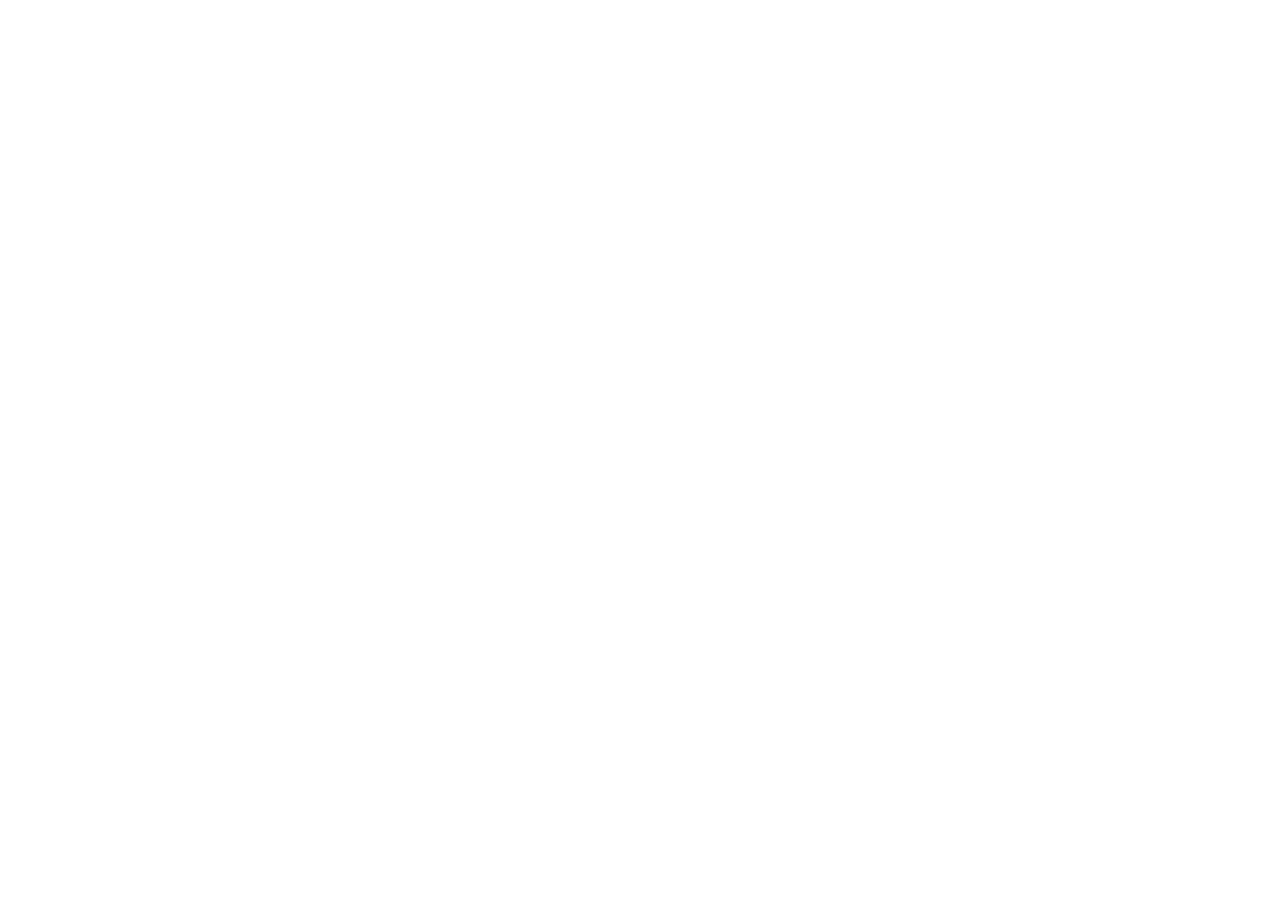
==== login.html @ 2f4a7647 "首次提交了基础代码" ====
<!DOCTYPE html>
<html lang="en">

<head>
    <meta charset="UTF-8">
    <meta name="viewport" content="width=device-width, initial-scale=1.0">
    <title>登录页面</title>
</head>

<body>

</body>

</html>
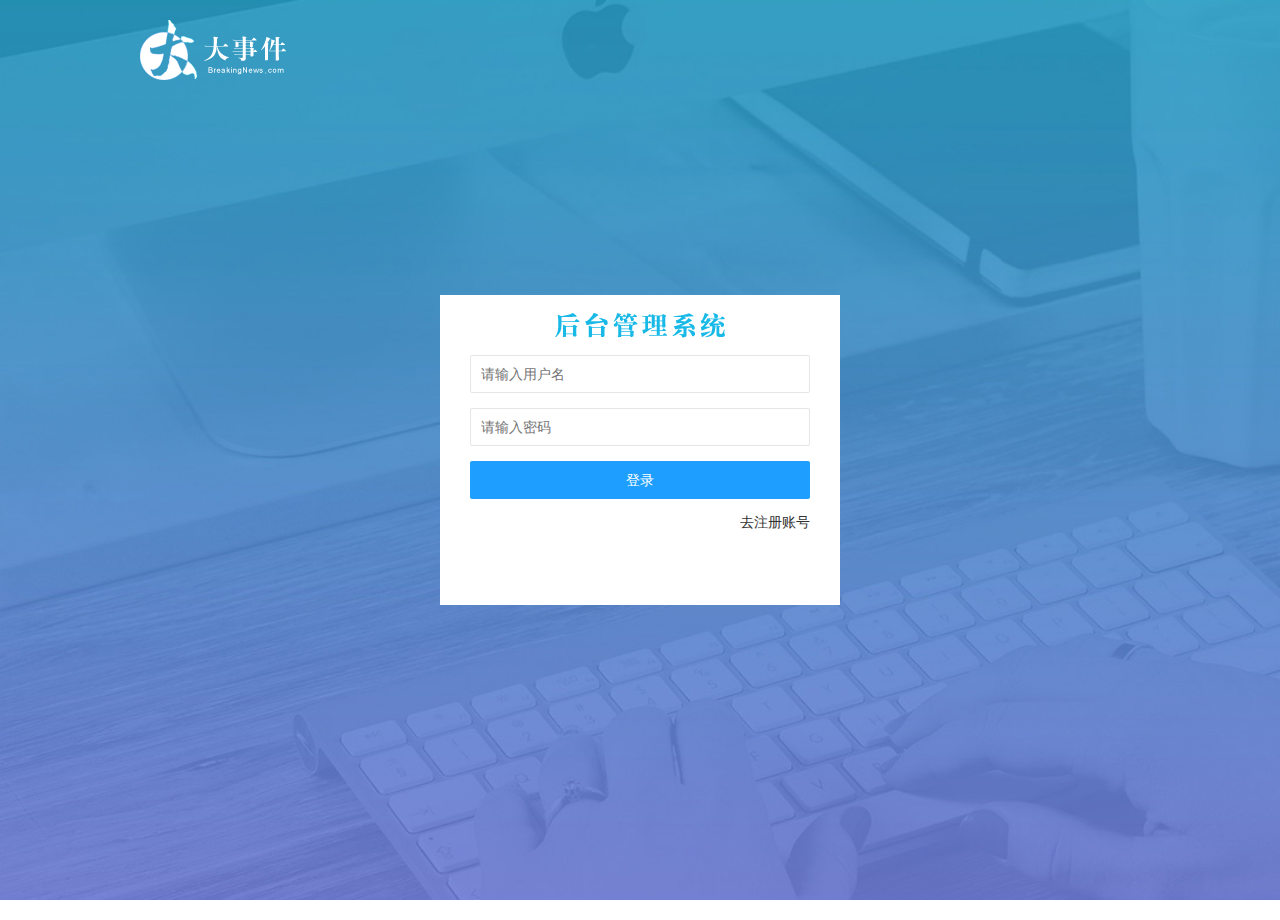
==== commit 864c5c16: "完成了登录、注册页面布局" ====
--- a/login.html
+++ b/login.html
@@ -5,10 +5,89 @@
     <meta charset="UTF-8">
     <meta name="viewport" content="width=device-width, initial-scale=1.0">
     <title>登录页面</title>
+    <!-- 
+        路径最开头的 / ，表示http://127.0.0.1:5500/ ，可以理解为项目根目录，即big-event
+        前提条件，使用live server打开页面
+     -->
+    <link rel="stylesheet" href="/assets/lib/layui/css/layui.css">
+    <link rel="stylesheet" href="/assets/css/login.css">
 </head>
 
 <body>
+    <!-- logo区 -->
+    <div id="logo">
+        <img src="assets/images/logo.png" alt="">
+    </div>
+    <!-- 登录和注册盒子 -->
 
+    <!-- 登录的盒子 start -->
+    <div class="box login">
+        <!-- 盒子的标题 -->
+        <div class="title"></div>
+        <!-- 登录的表单start -->
+        <form class="layui-form" action="">
+            <!-- 用户名 -->
+            <div class="layui-form-item">
+                <input type="text" name="title" required lay-verify="required" placeholder="请输入用户名" autocomplete="off"
+                    class="layui-input">
+            </div>
+            <!-- 密码 -->
+            <div class="layui-form-item">
+                <input type="password" name="title" required lay-verify="required" placeholder="请输入密码"
+                    autocomplete="off" class="layui-input">
+            </div>
+            <!-- 按钮 -->
+            <div class="layui-form-item">
+                <button class="layui-btn layui-bg-blue layui-btn-fluid" lay-submit lay-filter="formDemo">登录</button>
+            </div>
+            <!-- 超链接 -->
+            <div class="layui-form-item goto">
+                <a href="#">去注册账号</a>
+            </div>
+        </form>
+        <!-- 登录的表单end -->
+    </div>
+
+    <!-- 登录的盒子 end -->
+
+
+    <!-- 注册的盒子 start -->
+    <div class="box register">
+        <!-- 盒子的标题 -->
+        <div class="title"></div>
+        <!-- 登录的表单start -->
+        <form class="layui-form" action="">
+            <!-- 用户名 -->
+            <div class="layui-form-item">
+                <input type="text" name="title" required lay-verify="required" placeholder="请输入用户名" autocomplete="off"
+                    class="layui-input">
+            </div>
+            <!-- 密码 -->
+            <div class="layui-form-item">
+                <input type="password" name="title" required lay-verify="required" placeholder="请输入密码"
+                    autocomplete="off" class="layui-input">
+            </div>
+            <!-- 重复密码 -->
+            <div class="layui-form-item">
+                <input type="password" name="title" required lay-verify="required" placeholder="请输入密码"
+                    autocomplete="off" class="layui-input">
+            </div>
+            <!-- 按钮 -->
+            <div class="layui-form-item">
+                <button class="layui-btn layui-bg-blue layui-btn-fluid" lay-submit lay-filter="formDemo">登录</button>
+            </div>
+            <!-- 超链接 -->
+            <div class="layui-form-item goto">
+                <a href="#">已有账号，去登陆</a>
+            </div>
+        </form>
+        <!-- 登录的表单end -->
+    </div>
+    <!-- 注册的盒子 end -->
+
+
+    <script src="/assets/lib/jquery.js"></script>
+    <script src="/assets/js/login.js"></script>
 </body>
 
 </html>--- a/assets/lib/layui/css/layui.css
+++ b/assets/lib/layui/css/layui.css
@@ -0,0 +1,2 @@
+/** layui-v2.5.6 MIT License By https://www.layui.com */
+ .layui-inline,img{display:inline-block;vertical-align:middle}h1,h2,h3,h4,h5,h6{font-weight:400}.layui-edge,.layui-header,.layui-inline,.layui-main{position:relative}.layui-body,.layui-edge,.layui-elip{overflow:hidden}.layui-btn,.layui-edge,.layui-inline,img{vertical-align:middle}.layui-btn,.layui-disabled,.layui-icon,.layui-unselect{-moz-user-select:none;-webkit-user-select:none;-ms-user-select:none}.layui-elip,.layui-form-checkbox span,.layui-form-pane .layui-form-label{text-overflow:ellipsis;white-space:nowrap}.layui-breadcrumb,.layui-tree-btnGroup{visibility:hidden}blockquote,body,button,dd,div,dl,dt,form,h1,h2,h3,h4,h5,h6,input,li,ol,p,pre,td,textarea,th,ul{margin:0;padding:0;-webkit-tap-highlight-color:rgba(0,0,0,0)}a:active,a:hover{outline:0}img{border:none}li{list-style:none}table{border-collapse:collapse;border-spacing:0}h4,h5,h6{font-size:100%}button,input,optgroup,option,select,textarea{font-family:inherit;font-size:inherit;font-style:inherit;font-weight:inherit;outline:0}pre{white-space:pre-wrap;white-space:-moz-pre-wrap;white-space:-pre-wrap;white-space:-o-pre-wrap;word-wrap:break-word}body{line-height:24px;font:14px Helvetica Neue,Helvetica,PingFang SC,Tahoma,Arial,sans-serif}hr{height:1px;margin:10px 0;border:0;clear:both}a{color:#333;text-decoration:none}a:hover{color:#777}a cite{font-style:normal;*cursor:pointer}.layui-border-box,.layui-border-box *{box-sizing:border-box}.layui-box,.layui-box *{box-sizing:content-box}.layui-clear{clear:both;*zoom:1}.layui-clear:after{content:'\20';clear:both;*zoom:1;display:block;height:0}.layui-inline{*display:inline;*zoom:1}.layui-edge{display:inline-block;width:0;height:0;border-width:6px;border-style:dashed;border-color:transparent}.layui-edge-top{top:-4px;border-bottom-color:#999;border-bottom-style:solid}.layui-edge-right{border-left-color:#999;border-left-style:solid}.layui-edge-bottom{top:2px;border-top-color:#999;border-top-style:solid}.layui-edge-left{border-right-color:#999;border-right-style:solid}.layui-disabled,.layui-disabled:hover{color:#d2d2d2!important;cursor:not-allowed!important}.layui-circle{border-radius:100%}.layui-show{display:block!important}.layui-hide{display:none!important}@font-face{font-family:layui-icon;src:url(../font/iconfont.eot?v=256);src:url(../font/iconfont.eot?v=256#iefix) format('embedded-opentype'),url(../font/iconfont.woff2?v=256) format('woff2'),url(../font/iconfont.woff?v=256) format('woff'),url(../font/iconfont.ttf?v=256) format('truetype'),url(../font/iconfont.svg?v=256#layui-icon) format('svg')}.layui-icon{font-family:layui-icon!important;font-size:16px;font-style:normal;-webkit-font-smoothing:antialiased;-moz-osx-font-smoothing:grayscale}.layui-icon-reply-fill:before{content:"\e611"}.layui-icon-set-fill:before{content:"\e614"}.layui-icon-menu-fill:before{content:"\e60f"}.layui-icon-search:before{content:"\e615"}.layui-icon-share:before{content:"\e641"}.layui-icon-set-sm:before{content:"\e620"}.layui-icon-engine:before{content:"\e628"}.layui-icon-close:before{content:"\1006"}.layui-icon-close-fill:before{content:"\1007"}.layui-icon-chart-screen:before{content:"\e629"}.layui-icon-star:before{content:"\e600"}.layui-icon-circle-dot:before{content:"\e617"}.layui-icon-chat:before{content:"\e606"}.layui-icon-release:before{content:"\e609"}.layui-icon-list:before{content:"\e60a"}.layui-icon-chart:before{content:"\e62c"}.layui-icon-ok-circle:before{content:"\1005"}.layui-icon-layim-theme:before{content:"\e61b"}.layui-icon-table:before{content:"\e62d"}.layui-icon-right:before{content:"\e602"}.layui-icon-left:before{content:"\e603"}.layui-icon-cart-simple:before{content:"\e698"}.layui-icon-face-cry:before{content:"\e69c"}.layui-icon-face-smile:before{content:"\e6af"}.layui-icon-survey:before{content:"\e6b2"}.layui-icon-tree:before{content:"\e62e"}.layui-icon-ie:before{content:"\e7bb"}.layui-icon-upload-circle:before{content:"\e62f"}.layui-icon-add-circle:before{content:"\e61f"}.layui-icon-download-circle:before{content:"\e601"}.layui-icon-templeate-1:before{content:"\e630"}.layui-icon-util:before{content:"\e631"}.layui-icon-face-surprised:before{content:"\e664"}.layui-icon-edit:before{content:"\e642"}.layui-icon-speaker:before{content:"\e645"}.layui-icon-down:before{content:"\e61a"}.layui-icon-file:before{content:"\e621"}.layui-icon-layouts:before{content:"\e632"}.layui-icon-rate-half:before{content:"\e6c9"}.layui-icon-add-circle-fine:before{content:"\e608"}.layui-icon-prev-circle:before{content:"\e633"}.layui-icon-read:before{content:"\e705"}.layui-icon-404:before{content:"\e61c"}.layui-icon-carousel:before{content:"\e634"}.layui-icon-help:before{content:"\e607"}.layui-icon-code-circle:before{content:"\e635"}.layui-icon-windows:before{content:"\e67f"}.layui-icon-water:before{content:"\e636"}.layui-icon-username:before{content:"\e66f"}.layui-icon-find-fill:before{content:"\e670"}.layui-icon-about:before{content:"\e60b"}.layui-icon-location:before{content:"\e715"}.layui-icon-up:before{content:"\e619"}.layui-icon-pause:before{content:"\e651"}.layui-icon-date:before{content:"\e637"}.layui-icon-layim-uploadfile:before{content:"\e61d"}.layui-icon-delete:before{content:"\e640"}.layui-icon-play:before{content:"\e652"}.layui-icon-top:before{content:"\e604"}.layui-icon-firefox:before{content:"\e686"}.layui-icon-friends:before{content:"\e612"}.layui-icon-refresh-3:before{content:"\e9aa"}.layui-icon-ok:before{content:"\e605"}.layui-icon-layer:before{content:"\e638"}.layui-icon-face-smile-fine:before{content:"\e60c"}.layui-icon-dollar:before{content:"\e659"}.layui-icon-group:before{content:"\e613"}.layui-icon-layim-download:before{content:"\e61e"}.layui-icon-picture-fine:before{content:"\e60d"}.layui-icon-link:before{content:"\e64c"}.layui-icon-diamond:before{content:"\e735"}.layui-icon-log:before{content:"\e60e"}.layui-icon-key:before{content:"\e683"}.layui-icon-rate-solid:before{content:"\e67a"}.layui-icon-fonts-del:before{content:"\e64f"}.layui-icon-unlink:before{content:"\e64d"}.layui-icon-fonts-clear:before{content:"\e639"}.layui-icon-triangle-r:before{content:"\e623"}.layui-icon-circle:before{content:"\e63f"}.layui-icon-radio:before{content:"\e643"}.layui-icon-align-center:before{content:"\e647"}.layui-icon-align-right:before{content:"\e648"}.layui-icon-align-left:before{content:"\e649"}.layui-icon-loading-1:before{content:"\e63e"}.layui-icon-return:before{content:"\e65c"}.layui-icon-fonts-strong:before{content:"\e62b"}.layui-icon-upload:before{content:"\e67c"}.layui-icon-dialogue:before{content:"\e63a"}.layui-icon-video:before{content:"\e6ed"}.layui-icon-headset:before{content:"\e6fc"}.layui-icon-cellphone-fine:before{content:"\e63b"}.layui-icon-add-1:before{content:"\e654"}.layui-icon-face-smile-b:before{content:"\e650"}.layui-icon-fonts-html:before{content:"\e64b"}.layui-icon-screen-full:before{content:"\e622"}.layui-icon-form:before{content:"\e63c"}.layui-icon-cart:before{content:"\e657"}.layui-icon-camera-fill:before{content:"\e65d"}.layui-icon-tabs:before{content:"\e62a"}.layui-icon-heart-fill:before{content:"\e68f"}.layui-icon-fonts-code:before{content:"\e64e"}.layui-icon-ios:before{content:"\e680"}.layui-icon-at:before{content:"\e687"}.layui-icon-fire:before{content:"\e756"}.layui-icon-set:before{content:"\e716"}.layui-icon-fonts-u:before{content:"\e646"}.layui-icon-triangle-d:before{content:"\e625"}.layui-icon-tips:before{content:"\e702"}.layui-icon-picture:before{content:"\e64a"}.layui-icon-more-vertical:before{content:"\e671"}.layui-icon-bluetooth:before{content:"\e689"}.layui-icon-flag:before{content:"\e66c"}.layui-icon-loading:before{content:"\e63d"}.layui-icon-fonts-i:before{content:"\e644"}.layui-icon-refresh-1:before{content:"\e666"}.layui-icon-rmb:before{content:"\e65e"}.layui-icon-addition:before{content:"\e624"}.layui-icon-home:before{content:"\e68e"}.layui-icon-time:before{content:"\e68d"}.layui-icon-user:before{content:"\e770"}.layui-icon-notice:before{content:"\e667"}.layui-icon-chrome:before{content:"\e68a"}.layui-icon-edge:before{content:"\e68b"}.layui-icon-login-weibo:before{content:"\e675"}.layui-icon-voice:before{content:"\e688"}.layui-icon-upload-drag:before{content:"\e681"}.layui-icon-login-qq:before{content:"\e676"}.layui-icon-snowflake:before{content:"\e6b1"}.layui-icon-heart:before{content:"\e68c"}.layui-icon-logout:before{content:"\e682"}.layui-icon-file-b:before{content:"\e655"}.layui-icon-template:before{content:"\e663"}.layui-icon-transfer:before{content:"\e691"}.layui-icon-auz:before{content:"\e672"}.layui-icon-console:before{content:"\e665"}.layui-icon-app:before{content:"\e653"}.layui-icon-prev:before{content:"\e65a"}.layui-icon-website:before{content:"\e7ae"}.layui-icon-next:before{content:"\e65b"}.layui-icon-component:before{content:"\e857"}.layui-icon-android:before{content:"\e684"}.layui-icon-more:before{content:"\e65f"}.layui-icon-login-wechat:before{content:"\e677"}.layui-icon-shrink-right:before{content:"\e668"}.layui-icon-spread-left:before{content:"\e66b"}.layui-icon-camera:before{content:"\e660"}.layui-icon-note:before{content:"\e66e"}.layui-icon-refresh:before{content:"\e669"}.layui-icon-female:before{content:"\e661"}.layui-icon-male:before{content:"\e662"}.layui-icon-screen-restore:before{content:"\e758"}.layui-icon-password:before{content:"\e673"}.layui-icon-senior:before{content:"\e674"}.layui-icon-theme:before{content:"\e66a"}.layui-icon-tread:before{content:"\e6c5"}.layui-icon-praise:before{content:"\e6c6"}.layui-icon-star-fill:before{content:"\e658"}.layui-icon-rate:before{content:"\e67b"}.layui-icon-template-1:before{content:"\e656"}.layui-icon-vercode:before{content:"\e679"}.layui-icon-service:before{content:"\e626"}.layui-icon-cellphone:before{content:"\e678"}.layui-icon-print:before{content:"\e66d"}.layui-icon-cols:before{content:"\e610"}.layui-icon-wifi:before{content:"\e7e0"}.layui-icon-export:before{content:"\e67d"}.layui-icon-rss:before{content:"\e808"}.layui-icon-slider:before{content:"\e714"}.layui-icon-email:before{content:"\e618"}.layui-icon-subtraction:before{content:"\e67e"}.layui-icon-mike:before{content:"\e6dc"}.layui-icon-light:before{content:"\e748"}.layui-icon-gift:before{content:"\e627"}.layui-icon-mute:before{content:"\e685"}.layui-icon-reduce-circle:before{content:"\e616"}.layui-icon-music:before{content:"\e690"}.layui-main{width:1140px;margin:0 auto}.layui-header{z-index:1000;height:60px}.layui-header a:hover{transition:all .5s;-webkit-transition:all .5s}.layui-side{position:fixed;left:0;top:0;bottom:0;z-index:999;width:200px;overflow-x:hidden}.layui-side-scroll{position:relative;width:220px;height:100%;overflow-x:hidden}.layui-body{position:absolute;left:200px;right:0;top:0;bottom:0;z-index:998;width:auto;overflow-y:auto;box-sizing:border-box}.layui-layout-body{overflow:hidden}.layui-layout-admin .layui-header{background-color:#23262E}.layui-layout-admin .layui-side{top:60px;width:200px;overflow-x:hidden}.layui-layout-admin .layui-body{position:fixed;top:60px;bottom:44px}.layui-layout-admin .layui-main{width:auto;margin:0 15px}.layui-layout-admin .layui-footer{position:fixed;left:200px;right:0;bottom:0;height:44px;line-height:44px;padding:0 15px;background-color:#eee}.layui-layout-admin .layui-logo{position:absolute;left:0;top:0;width:200px;height:100%;line-height:60px;text-align:center;color:#009688;font-size:16px}.layui-layout-admin .layui-header .layui-nav{background:0 0}.layui-layout-left{position:absolute!important;left:200px;top:0}.layui-layout-right{position:absolute!important;right:0;top:0}.layui-container{position:relative;margin:0 auto;padding:0 15px;box-sizing:border-box}.layui-fluid{position:relative;margin:0 auto;padding:0 15px}.layui-row:after,.layui-row:before{content:'';display:block;clear:both}.layui-col-lg1,.layui-col-lg10,.layui-col-lg11,.layui-col-lg12,.layui-col-lg2,.layui-col-lg3,.layui-col-lg4,.layui-col-lg5,.layui-col-lg6,.layui-col-lg7,.layui-col-lg8,.layui-col-lg9,.layui-col-md1,.layui-col-md10,.layui-col-md11,.layui-col-md12,.layui-col-md2,.layui-col-md3,.layui-col-md4,.layui-col-md5,.layui-col-md6,.layui-col-md7,.layui-col-md8,.layui-col-md9,.layui-col-sm1,.layui-col-sm10,.layui-col-sm11,.layui-col-sm12,.layui-col-sm2,.layui-col-sm3,.layui-col-sm4,.layui-col-sm5,.layui-col-sm6,.layui-col-sm7,.layui-col-sm8,.layui-col-sm9,.layui-col-xs1,.layui-col-xs10,.layui-col-xs11,.layui-col-xs12,.layui-col-xs2,.layui-col-xs3,.layui-col-xs4,.layui-col-xs5,.layui-col-xs6,.layui-col-xs7,.layui-col-xs8,.layui-col-xs9{position:relative;display:block;box-sizing:border-box}.layui-col-xs1,.layui-col-xs10,.layui-col-xs11,.layui-col-xs12,.layui-col-xs2,.layui-col-xs3,.layui-col-xs4,.layui-col-xs5,.layui-col-xs6,.layui-col-xs7,.layui-col-xs8,.layui-col-xs9{float:left}.layui-col-xs1{width:8.33333333%}.layui-col-xs2{width:16.66666667%}.layui-col-xs3{width:25%}.layui-col-xs4{width:33.33333333%}.layui-col-xs5{width:41.66666667%}.layui-col-xs6{width:50%}.layui-col-xs7{width:58.33333333%}.layui-col-xs8{width:66.66666667%}.layui-col-xs9{width:75%}.layui-col-xs10{width:83.33333333%}.layui-col-xs11{width:91.66666667%}.layui-col-xs12{width:100%}.layui-col-xs-offset1{margin-left:8.33333333%}.layui-col-xs-offset2{margin-left:16.66666667%}.layui-col-xs-offset3{margin-left:25%}.layui-col-xs-offset4{margin-left:33.33333333%}.layui-col-xs-offset5{margin-left:41.66666667%}.layui-col-xs-offset6{margin-left:50%}.layui-col-xs-offset7{margin-left:58.33333333%}.layui-col-xs-offset8{margin-left:66.66666667%}.layui-col-xs-offset9{margin-left:75%}.layui-col-xs-offset10{margin-left:83.33333333%}.layui-col-xs-offset11{margin-left:91.66666667%}.layui-col-xs-offset12{margin-left:100%}@media screen and (max-width:768px){.layui-hide-xs{display:none!important}.layui-show-xs-block{display:block!important}.layui-show-xs-inline{display:inline!important}.layui-show-xs-inline-block{display:inline-block!important}}@media screen and (min-width:768px){.layui-container{width:750px}.layui-hide-sm{display:none!important}.layui-show-sm-block{display:block!important}.layui-show-sm-inline{display:inline!important}.layui-show-sm-inline-block{display:inline-block!important}.layui-col-sm1,.layui-col-sm10,.layui-col-sm11,.layui-col-sm12,.layui-col-sm2,.layui-col-sm3,.layui-col-sm4,.layui-col-sm5,.layui-col-sm6,.layui-col-sm7,.layui-col-sm8,.layui-col-sm9{float:left}.layui-col-sm1{width:8.33333333%}.layui-col-sm2{width:16.66666667%}.layui-col-sm3{width:25%}.layui-col-sm4{width:33.33333333%}.layui-col-sm5{width:41.66666667%}.layui-col-sm6{width:50%}.layui-col-sm7{width:58.33333333%}.layui-col-sm8{width:66.66666667%}.layui-col-sm9{width:75%}.layui-col-sm10{width:83.33333333%}.layui-col-sm11{width:91.66666667%}.layui-col-sm12{width:100%}.layui-col-sm-offset1{margin-left:8.33333333%}.layui-col-sm-offset2{margin-left:16.66666667%}.layui-col-sm-offset3{margin-left:25%}.layui-col-sm-offset4{margin-left:33.33333333%}.layui-col-sm-offset5{margin-left:41.66666667%}.layui-col-sm-offset6{margin-left:50%}.layui-col-sm-offset7{margin-left:58.33333333%}.layui-col-sm-offset8{margin-left:66.66666667%}.layui-col-sm-offset9{margin-left:75%}.layui-col-sm-offset10{margin-left:83.33333333%}.layui-col-sm-offset11{margin-left:91.66666667%}.layui-col-sm-offset12{margin-left:100%}}@media screen and (min-width:992px){.layui-container{width:970px}.layui-hide-md{display:none!important}.layui-show-md-block{display:block!important}.layui-show-md-inline{display:inline!important}.layui-show-md-inline-block{display:inline-block!important}.layui-col-md1,.layui-col-md10,.layui-col-md11,.layui-col-md12,.layui-col-md2,.layui-col-md3,.layui-col-md4,.layui-col-md5,.layui-col-md6,.layui-col-md7,.layui-col-md8,.layui-col-md9{float:left}.layui-col-md1{width:8.33333333%}.layui-col-md2{width:16.66666667%}.layui-col-md3{width:25%}.layui-col-md4{width:33.33333333%}.layui-col-md5{width:41.66666667%}.layui-col-md6{width:50%}.layui-col-md7{width:58.33333333%}.layui-col-md8{width:66.66666667%}.layui-col-md9{width:75%}.layui-col-md10{width:83.33333333%}.layui-col-md11{width:91.66666667%}.layui-col-md12{width:100%}.layui-col-md-offset1{margin-left:8.33333333%}.layui-col-md-offset2{margin-left:16.66666667%}.layui-col-md-offset3{margin-left:25%}.layui-col-md-offset4{margin-left:33.33333333%}.layui-col-md-offset5{margin-left:41.66666667%}.layui-col-md-offset6{margin-left:50%}.layui-col-md-offset7{margin-left:58.33333333%}.layui-col-md-offset8{margin-left:66.66666667%}.layui-col-md-offset9{margin-left:75%}.layui-col-md-offset10{margin-left:83.33333333%}.layui-col-md-offset11{margin-left:91.66666667%}.layui-col-md-offset12{margin-left:100%}}@media screen and (min-width:1200px){.layui-container{width:1170px}.layui-hide-lg{display:none!important}.layui-show-lg-block{display:block!important}.layui-show-lg-inline{display:inline!important}.layui-show-lg-inline-block{display:inline-block!important}.layui-col-lg1,.layui-col-lg10,.layui-col-lg11,.layui-col-lg12,.layui-col-lg2,.layui-col-lg3,.layui-col-lg4,.layui-col-lg5,.layui-col-lg6,.layui-col-lg7,.layui-col-lg8,.layui-col-lg9{float:left}.layui-col-lg1{width:8.33333333%}.layui-col-lg2{width:16.66666667%}.layui-col-lg3{width:25%}.layui-col-lg4{width:33.33333333%}.layui-col-lg5{width:41.66666667%}.layui-col-lg6{width:50%}.layui-col-lg7{width:58.33333333%}.layui-col-lg8{width:66.66666667%}.layui-col-lg9{width:75%}.layui-col-lg10{width:83.33333333%}.layui-col-lg11{width:91.66666667%}.layui-col-lg12{width:100%}.layui-col-lg-offset1{margin-left:8.33333333%}.layui-col-lg-offset2{margin-left:16.66666667%}.layui-col-lg-offset3{margin-left:25%}.layui-col-lg-offset4{margin-left:33.33333333%}.layui-col-lg-offset5{margin-left:41.66666667%}.layui-col-lg-offset6{margin-left:50%}.layui-col-lg-offset7{margin-left:58.33333333%}.layui-col-lg-offset8{margin-left:66.66666667%}.layui-col-lg-offset9{margin-left:75%}.layui-col-lg-offset10{margin-left:83.33333333%}.layui-col-lg-offset11{margin-left:91.66666667%}.layui-col-lg-offset12{margin-left:100%}}.layui-col-space1{margin:-.5px}.layui-col-space1>*{padding:.5px}.layui-col-space2{margin:-1px}.layui-col-space2>*{padding:1px}.layui-col-space4{margin:-2px}.layui-col-space4>*{padding:2px}.layui-col-space5{margin:-2.5px}.layui-col-space5>*{padding:2.5px}.layui-col-space6{margin:-3px}.layui-col-space6>*{padding:3px}.layui-col-space8{margin:-4px}.layui-col-space8>*{padding:4px}.layui-col-space10{margin:-5px}.layui-col-space10>*{padding:5px}.layui-col-space12{margin:-6px}.layui-col-space12>*{padding:6px}.layui-col-space14{margin:-7px}.layui-col-space14>*{padding:7px}.layui-col-space15{margin:-7.5px}.layui-col-space15>*{padding:7.5px}.layui-col-space16{margin:-8px}.layui-col-space16>*{padding:8px}.layui-col-space18{margin:-9px}.layui-col-space18>*{padding:9px}.layui-col-space20{margin:-10px}.layui-col-space20>*{padding:10px}.layui-col-space22{margin:-11px}.layui-col-space22>*{padding:11px}.layui-col-space24{margin:-12px}.layui-col-space24>*{padding:12px}.layui-col-space25{margin:-12.5px}.layui-col-space25>*{padding:12.5px}.layui-col-space26{margin:-13px}.layui-col-space26>*{padding:13px}.layui-col-space28{margin:-14px}.layui-col-space28>*{padding:14px}.layui-col-space30{margin:-15px}.layui-col-space30>*{padding:15px}.layui-btn,.layui-input,.layui-select,.layui-textarea,.layui-upload-button{outline:0;-webkit-appearance:none;transition:all .3s;-webkit-transition:all .3s;box-sizing:border-box}.layui-elem-quote{margin-bottom:10px;padding:15px;line-height:22px;border-left:5px solid #009688;border-radius:0 2px 2px 0;background-color:#f2f2f2}.layui-quote-nm{border-style:solid;border-width:1px 1px 1px 5px;background:0 0}.layui-elem-field{margin-bottom:10px;padding:0;border-width:1px;border-style:solid}.layui-elem-field legend{margin-left:20px;padding:0 10px;font-size:20px;font-weight:300}.layui-field-title{margin:10px 0 20px;border-width:1px 0 0}.layui-field-box{padding:10px 15px}.layui-field-title .layui-field-box{padding:10px 0}.layui-progress{position:relative;height:6px;border-radius:20px;background-color:#e2e2e2}.layui-progress-bar{position:absolute;left:0;top:0;width:0;max-width:100%;height:6px;border-radius:20px;text-align:right;background-color:#5FB878;transition:all .3s;-webkit-transition:all .3s}.layui-progress-big,.layui-progress-big .layui-progress-bar{height:18px;line-height:18px}.layui-progress-text{position:relative;top:-20px;line-height:18px;font-size:12px;color:#666}.layui-progress-big .layui-progress-text{position:static;padding:0 10px;color:#fff}.layui-collapse{border-width:1px;border-style:solid;border-radius:2px}.layui-colla-content,.layui-colla-item{border-top-width:1px;border-top-style:solid}.layui-colla-item:first-child{border-top:none}.layui-colla-title{position:relative;height:42px;line-height:42px;padding:0 15px 0 35px;color:#333;background-color:#f2f2f2;cursor:pointer;font-size:14px;overflow:hidden}.layui-colla-content{display:none;padding:10px 15px;line-height:22px;color:#666}.layui-colla-icon{position:absolute;left:15px;top:0;font-size:14px}.layui-card{margin-bottom:15px;border-radius:2px;background-color:#fff;box-shadow:0 1px 2px 0 rgba(0,0,0,.05)}.layui-card:last-child{margin-bottom:0}.layui-card-header{position:relative;height:42px;line-height:42px;padding:0 15px;border-bottom:1px solid #f6f6f6;color:#333;border-radius:2px 2px 0 0;font-size:14px}.layui-bg-black,.layui-bg-blue,.layui-bg-cyan,.layui-bg-green,.layui-bg-orange,.layui-bg-red{color:#fff!important}.layui-card-body{position:relative;padding:10px 15px;line-height:24px}.layui-card-body[pad15]{padding:15px}.layui-card-body[pad20]{padding:20px}.layui-card-body .layui-table{margin:5px 0}.layui-card .layui-tab{margin:0}.layui-panel-window{position:relative;padding:15px;border-radius:0;border-top:5px solid #E6E6E6;background-color:#fff}.layui-auxiliar-moving{position:fixed;left:0;right:0;top:0;bottom:0;width:100%;height:100%;background:0 0;z-index:9999999999}.layui-form-label,.layui-form-mid,.layui-form-select,.layui-input-block,.layui-input-inline,.layui-textarea{position:relative}.layui-bg-red{background-color:#FF5722!important}.layui-bg-orange{background-color:#FFB800!important}.layui-bg-green{background-color:#009688!important}.layui-bg-cyan{background-color:#2F4056!important}.layui-bg-blue{background-color:#1E9FFF!important}.layui-bg-black{background-color:#393D49!important}.layui-bg-gray{background-color:#eee!important;color:#666!important}.layui-badge-rim,.layui-colla-content,.layui-colla-item,.layui-collapse,.layui-elem-field,.layui-form-pane .layui-form-item[pane],.layui-form-pane .layui-form-label,.layui-input,.layui-layedit,.layui-layedit-tool,.layui-quote-nm,.layui-select,.layui-tab-bar,.layui-tab-card,.layui-tab-title,.layui-tab-title .layui-this:after,.layui-textarea{border-color:#e6e6e6}.layui-timeline-item:before,hr{background-color:#e6e6e6}.layui-text{line-height:22px;font-size:14px;color:#666}.layui-text h1,.layui-text h2,.layui-text h3{font-weight:500;color:#333}.layui-text h1{font-size:30px}.layui-text h2{font-size:24px}.layui-text h3{font-size:18px}.layui-text a:not(.layui-btn){color:#01AAED}.layui-text a:not(.layui-btn):hover{text-decoration:underline}.layui-text ul{padding:5px 0 5px 15px}.layui-text ul li{margin-top:5px;list-style-type:disc}.layui-text em,.layui-word-aux{color:#999!important;padding:0 5px!important}.layui-btn{display:inline-block;height:38px;line-height:38px;padding:0 18px;background-color:#009688;color:#fff;white-space:nowrap;text-align:center;font-size:14px;border:none;border-radius:2px;cursor:pointer}.layui-btn:hover{opacity:.8;filter:alpha(opacity=80);color:#fff}.layui-btn:active{opacity:1;filter:alpha(opacity=100)}.layui-btn+.layui-btn{margin-left:10px}.layui-btn-container{font-size:0}.layui-btn-container .layui-btn{margin-right:10px;margin-bottom:10px}.layui-btn-container .layui-btn+.layui-btn{margin-left:0}.layui-table .layui-btn-container .layui-btn{margin-bottom:9px}.layui-btn-radius{border-radius:100px}.layui-btn .layui-icon{margin-right:3px;font-size:18px;vertical-align:bottom;vertical-align:middle\9}.layui-btn-primary{border:1px solid #C9C9C9;background-color:#fff;color:#555}.layui-btn-primary:hover{border-color:#009688;color:#333}.layui-btn-normal{background-color:#1E9FFF}.layui-btn-warm{background-color:#FFB800}.layui-btn-danger{background-color:#FF5722}.layui-btn-checked{background-color:#5FB878}.layui-btn-disabled,.layui-btn-disabled:active,.layui-btn-disabled:hover{border:1px solid #e6e6e6;background-color:#FBFBFB;color:#C9C9C9;cursor:not-allowed;opacity:1}.layui-btn-lg{height:44px;line-height:44px;padding:0 25px;font-size:16px}.layui-btn-sm{height:30px;line-height:30px;padding:0 10px;font-size:12px}.layui-btn-sm i{font-size:16px!important}.layui-btn-xs{height:22px;line-height:22px;padding:0 5px;font-size:12px}.layui-btn-xs i{font-size:14px!important}.layui-btn-group{display:inline-block;vertical-align:middle;font-size:0}.layui-btn-group .layui-btn{margin-left:0!important;margin-right:0!important;border-left:1px solid rgba(255,255,255,.5);border-radius:0}.layui-btn-group .layui-btn-primary{border-left:none}.layui-btn-group .layui-btn-primary:hover{border-color:#C9C9C9;color:#009688}.layui-btn-group .layui-btn:first-child{border-left:none;border-radius:2px 0 0 2px}.layui-btn-group .layui-btn-primary:first-child{border-left:1px solid #c9c9c9}.layui-btn-group .layui-btn:last-child{border-radius:0 2px 2px 0}.layui-btn-group .layui-btn+.layui-btn{margin-left:0}.layui-btn-group+.layui-btn-group{margin-left:10px}.layui-btn-fluid{width:100%}.layui-input,.layui-select,.layui-textarea{height:38px;line-height:1.3;line-height:38px\9;border-width:1px;border-style:solid;background-color:#fff;border-radius:2px}.layui-input::-webkit-input-placeholder,.layui-select::-webkit-input-placeholder,.layui-textarea::-webkit-input-placeholder{line-height:1.3}.layui-input,.layui-textarea{display:block;width:100%;padding-left:10px}.layui-input:hover,.layui-textarea:hover{border-color:#D2D2D2!important}.layui-input:focus,.layui-textarea:focus{border-color:#C9C9C9!important}.layui-textarea{min-height:100px;height:auto;line-height:20px;padding:6px 10px;resize:vertical}.layui-select{padding:0 10px}.layui-form input[type=checkbox],.layui-form input[type=radio],.layui-form select{display:none}.layui-form [lay-ignore]{display:initial}.layui-form-item{margin-bottom:15px;clear:both;*zoom:1}.layui-form-item:after{content:'\20';clear:both;*zoom:1;display:block;height:0}.layui-form-label{float:left;display:block;padding:9px 15px;width:80px;font-weight:400;line-height:20px;text-align:right}.layui-form-label-col{display:block;float:none;padding:9px 0;line-height:20px;text-align:left}.layui-form-item .layui-inline{margin-bottom:5px;margin-right:10px}.layui-input-block{margin-left:110px;min-height:36px}.layui-input-inline{display:inline-block;vertical-align:middle}.layui-form-item .layui-input-inline{float:left;width:190px;margin-right:10px}.layui-form-text .layui-input-inline{width:auto}.layui-form-mid{float:left;display:block;padding:9px 0!important;line-height:20px;margin-right:10px}.layui-form-danger+.layui-form-select .layui-input,.layui-form-danger:focus{border-color:#FF5722!important}.layui-form-select .layui-input{padding-right:30px;cursor:pointer}.layui-form-select .layui-edge{position:absolute;right:10px;top:50%;margin-top:-3px;cursor:pointer;border-width:6px;border-top-color:#c2c2c2;border-top-style:solid;transition:all .3s;-webkit-transition:all .3s}.layui-form-select dl{display:none;position:absolute;left:0;top:42px;padding:5px 0;z-index:899;min-width:100%;border:1px solid #d2d2d2;max-height:300px;overflow-y:auto;background-color:#fff;border-radius:2px;box-shadow:0 2px 4px rgba(0,0,0,.12);box-sizing:border-box}.layui-form-select dl dd,.layui-form-select dl dt{padding:0 10px;line-height:36px;white-space:nowrap;overflow:hidden;text-overflow:ellipsis}.layui-form-select dl dt{font-size:12px;color:#999}.layui-form-select dl dd{cursor:pointer}.layui-form-select dl dd:hover{background-color:#f2f2f2;-webkit-transition:.5s all;transition:.5s all}.layui-form-select .layui-select-group dd{padding-left:20px}.layui-form-select dl dd.layui-select-tips{padding-left:10px!important;color:#999}.layui-form-select dl dd.layui-this{background-color:#5FB878;color:#fff}.layui-form-checkbox,.layui-form-select dl dd.layui-disabled{background-color:#fff}.layui-form-selected dl{display:block}.layui-form-checkbox,.layui-form-checkbox *,.layui-form-switch{display:inline-block;vertical-align:middle}.layui-form-selected .layui-edge{margin-top:-9px;-webkit-transform:rotate(180deg);transform:rotate(180deg);margin-top:-3px\9}:root .layui-form-selected .layui-edge{margin-top:-9px\0/IE9}.layui-form-selectup dl{top:auto;bottom:42px}.layui-select-none{margin:5px 0;text-align:center;color:#999}.layui-select-disabled .layui-disabled{border-color:#eee!important}.layui-select-disabled .layui-edge{border-top-color:#d2d2d2}.layui-form-checkbox{position:relative;height:30px;line-height:30px;margin-right:10px;padding-right:30px;cursor:pointer;font-size:0;-webkit-transition:.1s linear;transition:.1s linear;box-sizing:border-box}.layui-form-checkbox span{padding:0 10px;height:100%;font-size:14px;border-radius:2px 0 0 2px;background-color:#d2d2d2;color:#fff;overflow:hidden}.layui-form-checkbox:hover span{background-color:#c2c2c2}.layui-form-checkbox i{position:absolute;right:0;top:0;width:30px;height:28px;border:1px solid #d2d2d2;border-left:none;border-radius:0 2px 2px 0;color:#fff;font-size:20px;text-align:center}.layui-form-checkbox:hover i{border-color:#c2c2c2;color:#c2c2c2}.layui-form-checked,.layui-form-checked:hover{border-color:#5FB878}.layui-form-checked span,.layui-form-checked:hover span{background-color:#5FB878}.layui-form-checked i,.layui-form-checked:hover i{color:#5FB878}.layui-form-item .layui-form-checkbox{margin-top:4px}.layui-form-checkbox[lay-skin=primary]{height:auto!important;line-height:normal!important;min-width:18px;min-height:18px;border:none!important;margin-right:0;padding-left:28px;padding-right:0;background:0 0}.layui-form-checkbox[lay-skin=primary] span{padding-left:0;padding-right:15px;line-height:18px;background:0 0;color:#666}.layui-form-checkbox[lay-skin=primary] i{right:auto;left:0;width:16px;height:16px;line-height:16px;border:1px solid #d2d2d2;font-size:12px;border-radius:2px;background-color:#fff;-webkit-transition:.1s linear;transition:.1s linear}.layui-form-checkbox[lay-skin=primary]:hover i{border-color:#5FB878;color:#fff}.layui-form-checked[lay-skin=primary] i{border-color:#5FB878!important;background-color:#5FB878;color:#fff}.layui-checkbox-disbaled[lay-skin=primary] span{background:0 0!important;color:#c2c2c2}.layui-checkbox-disbaled[lay-skin=primary]:hover i{border-color:#d2d2d2}.layui-form-item .layui-form-checkbox[lay-skin=primary]{margin-top:10px}.layui-form-switch{position:relative;height:22px;line-height:22px;min-width:35px;padding:0 5px;margin-top:8px;border:1px solid #d2d2d2;border-radius:20px;cursor:pointer;background-color:#fff;-webkit-transition:.1s linear;transition:.1s linear}.layui-form-switch i{position:absolute;left:5px;top:3px;width:16px;height:16px;border-radius:20px;background-color:#d2d2d2;-webkit-transition:.1s linear;transition:.1s linear}.layui-form-switch em{position:relative;top:0;width:25px;margin-left:21px;padding:0!important;text-align:center!important;color:#999!important;font-style:normal!important;font-size:12px}.layui-form-onswitch{border-color:#5FB878;background-color:#5FB878}.layui-checkbox-disbaled,.layui-checkbox-disbaled i{border-color:#e2e2e2!important}.layui-form-onswitch i{left:100%;margin-left:-21px;background-color:#fff}.layui-form-onswitch em{margin-left:5px;margin-right:21px;color:#fff!important}.layui-checkbox-disbaled span{background-color:#e2e2e2!important}.layui-checkbox-disbaled:hover i{color:#fff!important}[lay-radio]{display:none}.layui-form-radio,.layui-form-radio *{display:inline-block;vertical-align:middle}.layui-form-radio{line-height:28px;margin:6px 10px 0 0;padding-right:10px;cursor:pointer;font-size:0}.layui-form-radio *{font-size:14px}.layui-form-radio>i{margin-right:8px;font-size:22px;color:#c2c2c2}.layui-form-radio>i:hover,.layui-form-radioed>i{color:#5FB878}.layui-radio-disbaled>i{color:#e2e2e2!important}.layui-form-pane .layui-form-label{width:110px;padding:8px 15px;height:38px;line-height:20px;border-width:1px;border-style:solid;border-radius:2px 0 0 2px;text-align:center;background-color:#FBFBFB;overflow:hidden;box-sizing:border-box}.layui-form-pane .layui-input-inline{margin-left:-1px}.layui-form-pane .layui-input-block{margin-left:110px;left:-1px}.layui-form-pane .layui-input{border-radius:0 2px 2px 0}.layui-form-pane .layui-form-text .layui-form-label{float:none;width:100%;border-radius:2px;box-sizing:border-box;text-align:left}.layui-form-pane .layui-form-text .layui-input-inline{display:block;margin:0;top:-1px;clear:both}.layui-form-pane .layui-form-text .layui-input-block{margin:0;left:0;top:-1px}.layui-form-pane .layui-form-text .layui-textarea{min-height:100px;border-radius:0 0 2px 2px}.layui-form-pane .layui-form-checkbox{margin:4px 0 4px 10px}.layui-form-pane .layui-form-radio,.layui-form-pane .layui-form-switch{margin-top:6px;margin-left:10px}.layui-form-pane .layui-form-item[pane]{position:relative;border-width:1px;border-style:solid}.layui-form-pane .layui-form-item[pane] .layui-form-label{position:absolute;left:0;top:0;height:100%;border-width:0 1px 0 0}.layui-form-pane .layui-form-item[pane] .layui-input-inline{margin-left:110px}@media screen and (max-width:450px){.layui-form-item .layui-form-label{text-overflow:ellipsis;overflow:hidden;white-space:nowrap}.layui-form-item .layui-inline{display:block;margin-right:0;margin-bottom:20px;clear:both}.layui-form-item .layui-inline:after{content:'\20';clear:both;display:block;height:0}.layui-form-item .layui-input-inline{display:block;float:none;left:-3px;width:auto;margin:0 0 10px 112px}.layui-form-item .layui-input-inline+.layui-form-mid{margin-left:110px;top:-5px;padding:0}.layui-form-item .layui-form-checkbox{margin-right:5px;margin-bottom:5px}}.layui-layedit{border-width:1px;border-style:solid;border-radius:2px}.layui-layedit-tool{padding:3px 5px;border-bottom-width:1px;border-bottom-style:solid;font-size:0}.layedit-tool-fixed{position:fixed;top:0;border-top:1px solid #e2e2e2}.layui-layedit-tool .layedit-tool-mid,.layui-layedit-tool .layui-icon{display:inline-block;vertical-align:middle;text-align:center;font-size:14px}.layui-layedit-tool .layui-icon{position:relative;width:32px;height:30px;line-height:30px;margin:3px 5px;color:#777;cursor:pointer;border-radius:2px}.layui-layedit-tool .layui-icon:hover{color:#393D49}.layui-layedit-tool .layui-icon:active{color:#000}.layui-layedit-tool .layedit-tool-active{background-color:#e2e2e2;color:#000}.layui-layedit-tool .layui-disabled,.layui-layedit-tool .layui-disabled:hover{color:#d2d2d2;cursor:not-allowed}.layui-layedit-tool .layedit-tool-mid{width:1px;height:18px;margin:0 10px;background-color:#d2d2d2}.layedit-tool-html{width:50px!important;font-size:30px!important}.layedit-tool-b,.layedit-tool-code,.layedit-tool-help{font-size:16px!important}.layedit-tool-d,.layedit-tool-face,.layedit-tool-image,.layedit-tool-unlink{font-size:18px!important}.layedit-tool-image input{position:absolute;font-size:0;left:0;top:0;width:100%;height:100%;opacity:.01;filter:Alpha(opacity=1);cursor:pointer}.layui-layedit-iframe iframe{display:block;width:100%}#LAY_layedit_code{overflow:hidden}.layui-laypage{display:inline-block;*display:inline;*zoom:1;vertical-align:middle;margin:10px 0;font-size:0}.layui-laypage>a:first-child,.layui-laypage>a:first-child em{border-radius:2px 0 0 2px}.layui-laypage>a:last-child,.layui-laypage>a:last-child em{border-radius:0 2px 2px 0}.layui-laypage>:first-child{margin-left:0!important}.layui-laypage>:last-child{margin-right:0!important}.layui-laypage a,.layui-laypage button,.layui-laypage input,.layui-laypage select,.layui-laypage span{border:1px solid #e2e2e2}.layui-laypage a,.layui-laypage span{display:inline-block;*display:inline;*zoom:1;vertical-align:middle;padding:0 15px;height:28px;line-height:28px;margin:0 -1px 5px 0;background-color:#fff;color:#333;font-size:12px}.layui-flow-more a *,.layui-laypage input,.layui-table-view select[lay-ignore]{display:inline-block}.layui-laypage a:hover{color:#009688}.layui-laypage em{font-style:normal}.layui-laypage .layui-laypage-spr{color:#999;font-weight:700}.layui-laypage a{text-decoration:none}.layui-laypage .layui-laypage-curr{position:relative}.layui-laypage .layui-laypage-curr em{position:relative;color:#fff}.layui-laypage .layui-laypage-curr .layui-laypage-em{position:absolute;left:-1px;top:-1px;padding:1px;width:100%;height:100%;background-color:#009688}.layui-laypage-em{border-radius:2px}.layui-laypage-next em,.layui-laypage-prev em{font-family:Sim sun;font-size:16px}.layui-laypage .layui-laypage-count,.layui-laypage .layui-laypage-limits,.layui-laypage .layui-laypage-refresh,.layui-laypage .layui-laypage-skip{margin-left:10px;margin-right:10px;padding:0;border:none}.layui-laypage .layui-laypage-limits,.layui-laypage .layui-laypage-refresh{vertical-align:top}.layui-laypage .layui-laypage-refresh i{font-size:18px;cursor:pointer}.layui-laypage select{height:22px;padding:3px;border-radius:2px;cursor:pointer}.layui-laypage .layui-laypage-skip{height:30px;line-height:30px;color:#999}.layui-laypage button,.layui-laypage input{height:30px;line-height:30px;border-radius:2px;vertical-align:top;background-color:#fff;box-sizing:border-box}.layui-laypage input{width:40px;margin:0 10px;padding:0 3px;text-align:center}.layui-laypage input:focus,.layui-laypage select:focus{border-color:#009688!important}.layui-laypage button{margin-left:10px;padding:0 10px;cursor:pointer}.layui-table,.layui-table-view{margin:10px 0}.layui-flow-more{margin:10px 0;text-align:center;color:#999;font-size:14px}.layui-flow-more a{height:32px;line-height:32px}.layui-flow-more a *{vertical-align:top}.layui-flow-more a cite{padding:0 20px;border-radius:3px;background-color:#eee;color:#333;font-style:normal}.layui-flow-more a cite:hover{opacity:.8}.layui-flow-more a i{font-size:30px;color:#737383}.layui-table{width:100%;background-color:#fff;color:#666}.layui-table tr{transition:all .3s;-webkit-transition:all .3s}.layui-table th{text-align:left;font-weight:400}.layui-table tbody tr:hover,.layui-table thead tr,.layui-table-click,.layui-table-header,.layui-table-hover,.layui-table-mend,.layui-table-patch,.layui-table-tool,.layui-table-total,.layui-table-total tr,.layui-table[lay-even] tr:nth-child(even){background-color:#f2f2f2}.layui-table td,.layui-table th,.layui-table-col-set,.layui-table-fixed-r,.layui-table-grid-down,.layui-table-header,.layui-table-page,.layui-table-tips-main,.layui-table-tool,.layui-table-total,.layui-table-view,.layui-table[lay-skin=line],.layui-table[lay-skin=row]{border-width:1px;border-style:solid;border-color:#e6e6e6}.layui-table td,.layui-table th{position:relative;padding:9px 15px;min-height:20px;line-height:20px;font-size:14px}.layui-table[lay-skin=line] td,.layui-table[lay-skin=line] th{border-width:0 0 1px}.layui-table[lay-skin=row] td,.layui-table[lay-skin=row] th{border-width:0 1px 0 0}.layui-table[lay-skin=nob] td,.layui-table[lay-skin=nob] th{border:none}.layui-table img{max-width:100px}.layui-table[lay-size=lg] td,.layui-table[lay-size=lg] th{padding:15px 30px}.layui-table-view .layui-table[lay-size=lg] .layui-table-cell{height:40px;line-height:40px}.layui-table[lay-size=sm] td,.layui-table[lay-size=sm] th{font-size:12px;padding:5px 10px}.layui-table-view .layui-table[lay-size=sm] .layui-table-cell{height:20px;line-height:20px}.layui-table[lay-data]{display:none}.layui-table-box{position:relative;overflow:hidden}.layui-table-view .layui-table{position:relative;width:auto;margin:0}.layui-table-view .layui-table[lay-skin=line]{border-width:0 1px 0 0}.layui-table-view .layui-table[lay-skin=row]{border-width:0 0 1px}.layui-table-view .layui-table td,.layui-table-view .layui-table th{padding:5px 0;border-top:none;border-left:none}.layui-table-view .layui-table th.layui-unselect .layui-table-cell span{cursor:pointer}.layui-table-view .layui-table td{cursor:default}.layui-table-view .layui-table td[data-edit=text]{cursor:text}.layui-table-view .layui-form-checkbox[lay-skin=primary] i{width:18px;height:18px}.layui-table-view .layui-form-radio{line-height:0;padding:0}.layui-table-view .layui-form-radio>i{margin:0;font-size:20px}.layui-table-init{position:absolute;left:0;top:0;width:100%;height:100%;text-align:center;z-index:110}.layui-table-init .layui-icon{position:absolute;left:50%;top:50%;margin:-15px 0 0 -15px;font-size:30px;color:#c2c2c2}.layui-table-header{border-width:0 0 1px;overflow:hidden}.layui-table-header .layui-table{margin-bottom:-1px}.layui-table-tool .layui-inline[lay-event]{position:relative;width:26px;height:26px;padding:5px;line-height:16px;margin-right:10px;text-align:center;color:#333;border:1px solid #ccc;cursor:pointer;-webkit-transition:.5s all;transition:.5s all}.layui-table-tool .layui-inline[lay-event]:hover{border:1px solid #999}.layui-table-tool-temp{padding-right:120px}.layui-table-tool-self{position:absolute;right:17px;top:10px}.layui-table-tool .layui-table-tool-self .layui-inline[lay-event]{margin:0 0 0 10px}.layui-table-tool-panel{position:absolute;top:29px;left:-1px;padding:5px 0;min-width:150px;min-height:40px;border:1px solid #d2d2d2;text-align:left;overflow-y:auto;background-color:#fff;box-shadow:0 2px 4px rgba(0,0,0,.12)}.layui-table-cell,.layui-table-tool-panel li{overflow:hidden;text-overflow:ellipsis;white-space:nowrap}.layui-table-tool-panel li{padding:0 10px;line-height:30px;-webkit-transition:.5s all;transition:.5s all}.layui-table-tool-panel li .layui-form-checkbox[lay-skin=primary]{width:100%;padding-left:28px}.layui-table-tool-panel li:hover{background-color:#f2f2f2}.layui-table-tool-panel li .layui-form-checkbox[lay-skin=primary] i{position:absolute;left:0;top:0}.layui-table-tool-panel li .layui-form-checkbox[lay-skin=primary] span{padding:0}.layui-table-tool .layui-table-tool-self .layui-table-tool-panel{left:auto;right:-1px}.layui-table-col-set{position:absolute;right:0;top:0;width:20px;height:100%;border-width:0 0 0 1px;background-color:#fff}.layui-table-sort{width:10px;height:20px;margin-left:5px;cursor:pointer!important}.layui-table-sort .layui-edge{position:absolute;left:5px;border-width:5px}.layui-table-sort .layui-table-sort-asc{top:3px;border-top:none;border-bottom-style:solid;border-bottom-color:#b2b2b2}.layui-table-sort .layui-table-sort-asc:hover{border-bottom-color:#666}.layui-table-sort .layui-table-sort-desc{bottom:5px;border-bottom:none;border-top-style:solid;border-top-color:#b2b2b2}.layui-table-sort .layui-table-sort-desc:hover{border-top-color:#666}.layui-table-sort[lay-sort=asc] .layui-table-sort-asc{border-bottom-color:#000}.layui-table-sort[lay-sort=desc] .layui-table-sort-desc{border-top-color:#000}.layui-table-cell{height:28px;line-height:28px;padding:0 15px;position:relative;box-sizing:border-box}.layui-table-cell .layui-form-checkbox[lay-skin=primary]{top:-1px;padding:0}.layui-table-cell .layui-table-link{color:#01AAED}.laytable-cell-checkbox,.laytable-cell-numbers,.laytable-cell-radio,.laytable-cell-space{padding:0;text-align:center}.layui-table-body{position:relative;overflow:auto;margin-right:-1px;margin-bottom:-1px}.layui-table-body .layui-none{line-height:26px;padding:15px;text-align:center;color:#999}.layui-table-fixed{position:absolute;left:0;top:0;z-index:101}.layui-table-fixed .layui-table-body{overflow:hidden}.layui-table-fixed-l{box-shadow:0 -1px 8px rgba(0,0,0,.08)}.layui-table-fixed-r{left:auto;right:-1px;border-width:0 0 0 1px;box-shadow:-1px 0 8px rgba(0,0,0,.08)}.layui-table-fixed-r .layui-table-header{position:relative;overflow:visible}.layui-table-mend{position:absolute;right:-49px;top:0;height:100%;width:50px}.layui-table-tool{position:relative;z-index:890;width:100%;min-height:50px;line-height:30px;padding:10px 15px;border-width:0 0 1px}.layui-table-tool .layui-btn-container{margin-bottom:-10px}.layui-table-page,.layui-table-total{border-width:1px 0 0;margin-bottom:-1px;overflow:hidden}.layui-table-page{position:relative;width:100%;padding:7px 7px 0;height:41px;font-size:12px;white-space:nowrap}.layui-table-page>div{height:26px}.layui-table-page .layui-laypage{margin:0}.layui-table-page .layui-laypage a,.layui-table-page .layui-laypage span{height:26px;line-height:26px;margin-bottom:10px;border:none;background:0 0}.layui-table-page .layui-laypage a,.layui-table-page .layui-laypage span.layui-laypage-curr{padding:0 12px}.layui-table-page .layui-laypage span{margin-left:0;padding:0}.layui-table-page .layui-laypage .layui-laypage-prev{margin-left:-7px!important}.layui-table-page .layui-laypage .layui-laypage-curr .layui-laypage-em{left:0;top:0;padding:0}.layui-table-page .layui-laypage button,.layui-table-page .layui-laypage input{height:26px;line-height:26px}.layui-table-page .layui-laypage input{width:40px}.layui-table-page .layui-laypage button{padding:0 10px}.layui-table-page select{height:18px}.layui-table-patch .layui-table-cell{padding:0;width:30px}.layui-table-edit{position:absolute;left:0;top:0;width:100%;height:100%;padding:0 14px 1px;border-radius:0;box-shadow:1px 1px 20px rgba(0,0,0,.15)}.layui-table-edit:focus{border-color:#5FB878!important}select.layui-table-edit{padding:0 0 0 10px;border-color:#C9C9C9}.layui-table-view .layui-form-checkbox,.layui-table-view .layui-form-radio,.layui-table-view .layui-form-switch{top:0;margin:0;box-sizing:content-box}.layui-table-view .layui-form-checkbox{top:-1px;height:26px;line-height:26px}.layui-table-view .layui-form-checkbox i{height:26px}.layui-table-grid .layui-table-cell{overflow:visible}.layui-table-grid-down{position:absolute;top:0;right:0;width:26px;height:100%;padding:5px 0;border-width:0 0 0 1px;text-align:center;background-color:#fff;color:#999;cursor:pointer}.layui-table-grid-down .layui-icon{position:absolute;top:50%;left:50%;margin:-8px 0 0 -8px}.layui-table-grid-down:hover{background-color:#fbfbfb}body .layui-table-tips .layui-layer-content{background:0 0;padding:0;box-shadow:0 1px 6px rgba(0,0,0,.12)}.layui-table-tips-main{margin:-44px 0 0 -1px;max-height:150px;padding:8px 15px;font-size:14px;overflow-y:scroll;background-color:#fff;color:#666}.layui-table-tips-c{position:absolute;right:-3px;top:-13px;width:20px;height:20px;padding:3px;cursor:pointer;background-color:#666;border-radius:50%;color:#fff}.layui-table-tips-c:hover{background-color:#777}.layui-table-tips-c:before{position:relative;right:-2px}.layui-upload-file{display:none!important;opacity:.01;filter:Alpha(opacity=1)}.layui-upload-drag,.layui-upload-form,.layui-upload-wrap{display:inline-block}.layui-upload-list{margin:10px 0}.layui-upload-choose{padding:0 10px;color:#999}.layui-upload-drag{position:relative;padding:30px;border:1px dashed #e2e2e2;background-color:#fff;text-align:center;cursor:pointer;color:#999}.layui-upload-drag .layui-icon{font-size:50px;color:#009688}.layui-upload-drag[lay-over]{border-color:#009688}.layui-upload-iframe{position:absolute;width:0;height:0;border:0;visibility:hidden}.layui-upload-wrap{position:relative;vertical-align:middle}.layui-upload-wrap .layui-upload-file{display:block!important;position:absolute;left:0;top:0;z-index:10;font-size:100px;width:100%;height:100%;opacity:.01;filter:Alpha(opacity=1);cursor:pointer}.layui-transfer-active,.layui-transfer-box{display:inline-block;vertical-align:middle}.layui-transfer-box,.layui-transfer-header,.layui-transfer-search{border-width:0;border-style:solid;border-color:#e6e6e6}.layui-transfer-box{position:relative;border-width:1px;width:200px;height:360px;border-radius:2px;background-color:#fff}.layui-transfer-box .layui-form-checkbox{width:100%;margin:0!important}.layui-transfer-header{height:38px;line-height:38px;padding:0 10px;border-bottom-width:1px}.layui-transfer-search{position:relative;padding:10px;border-bottom-width:1px}.layui-transfer-search .layui-input{height:32px;padding-left:30px;font-size:12px}.layui-transfer-search .layui-icon-search{position:absolute;left:20px;top:50%;margin-top:-8px;color:#666}.layui-transfer-active{margin:0 15px}.layui-transfer-active .layui-btn{display:block;margin:0;padding:0 15px;background-color:#5FB878;border-color:#5FB878;color:#fff}.layui-transfer-active .layui-btn-disabled{background-color:#FBFBFB;border-color:#e6e6e6;color:#C9C9C9}.layui-transfer-active .layui-btn:first-child{margin-bottom:15px}.layui-transfer-active .layui-btn .layui-icon{margin:0;font-size:14px!important}.layui-transfer-data{padding:5px 0;overflow:auto}.layui-transfer-data li{height:32px;line-height:32px;padding:0 10px}.layui-transfer-data li:hover{background-color:#f2f2f2;transition:.5s all}.layui-transfer-data .layui-none{padding:15px 10px;text-align:center;color:#999}.layui-nav{position:relative;padding:0 20px;background-color:#393D49;color:#fff;border-radius:2px;font-size:0;box-sizing:border-box}.layui-nav *{font-size:14px}.layui-nav .layui-nav-item{position:relative;display:inline-block;*display:inline;*zoom:1;vertical-align:middle;line-height:60px}.layui-nav .layui-nav-item a{display:block;padding:0 20px;color:#fff;color:rgba(255,255,255,.7);transition:all .3s;-webkit-transition:all .3s}.layui-nav .layui-this:after,.layui-nav-bar,.layui-nav-tree .layui-nav-itemed:after{position:absolute;left:0;top:0;width:0;height:5px;background-color:#5FB878;transition:all .2s;-webkit-transition:all .2s}.layui-nav-bar{z-index:1000}.layui-nav .layui-nav-item a:hover,.layui-nav .layui-this a{color:#fff}.layui-nav .layui-this:after{content:'';top:auto;bottom:0;width:100%}.layui-nav-img{width:30px;height:30px;margin-right:10px;border-radius:50%}.layui-nav .layui-nav-more{content:'';width:0;height:0;border-style:solid dashed dashed;border-color:#fff transparent transparent;overflow:hidden;cursor:pointer;transition:all .2s;-webkit-transition:all .2s;position:absolute;top:50%;right:3px;margin-top:-3px;border-width:6px;border-top-color:rgba(255,255,255,.7)}.layui-nav .layui-nav-mored,.layui-nav-itemed>a .layui-nav-more{margin-top:-9px;border-style:dashed dashed solid;border-color:transparent transparent #fff}.layui-nav-child{display:none;position:absolute;left:0;top:65px;min-width:100%;line-height:36px;padding:5px 0;box-shadow:0 2px 4px rgba(0,0,0,.12);border:1px solid #d2d2d2;background-color:#fff;z-index:100;border-radius:2px;white-space:nowrap}.layui-nav .layui-nav-child a{color:#333}.layui-nav .layui-nav-child a:hover{background-color:#f2f2f2;color:#000}.layui-nav-child dd{position:relative}.layui-nav .layui-nav-child dd.layui-this a,.layui-nav-child dd.layui-this{background-color:#5FB878;color:#fff}.layui-nav-child dd.layui-this:after{display:none}.layui-nav-tree{width:200px;padding:0}.layui-nav-tree .layui-nav-item{display:block;width:100%;line-height:45px}.layui-nav-tree .layui-nav-item a{position:relative;height:45px;line-height:45px;text-overflow:ellipsis;overflow:hidden;white-space:nowrap}.layui-nav-tree .layui-nav-item a:hover{background-color:#4E5465}.layui-nav-tree .layui-nav-bar{width:5px;height:0;background-color:#009688}.layui-nav-tree .layui-nav-child dd.layui-this,.layui-nav-tree .layui-nav-child dd.layui-this a,.layui-nav-tree .layui-this,.layui-nav-tree .layui-this>a,.layui-nav-tree .layui-this>a:hover{background-color:#009688;color:#fff}.layui-nav-tree .layui-this:after{display:none}.layui-nav-itemed>a,.layui-nav-tree .layui-nav-title a,.layui-nav-tree .layui-nav-title a:hover{color:#fff!important}.layui-nav-tree .layui-nav-child{position:relative;z-index:0;top:0;border:none;box-shadow:none}.layui-nav-tree .layui-nav-child a{height:40px;line-height:40px;color:#fff;color:rgba(255,255,255,.7)}.layui-nav-tree .layui-nav-child,.layui-nav-tree .layui-nav-child a:hover{background:0 0;color:#fff}.layui-nav-tree .layui-nav-more{right:10px}.layui-nav-itemed>.layui-nav-child{display:block;padding:0;background-color:rgba(0,0,0,.3)!important}.layui-nav-itemed>.layui-nav-child>.layui-this>.layui-nav-child{display:block}.layui-nav-side{position:fixed;top:0;bottom:0;left:0;overflow-x:hidden;z-index:999}.layui-bg-blue .layui-nav-bar,.layui-bg-blue .layui-nav-itemed:after,.layui-bg-blue .layui-this:after{background-color:#93D1FF}.layui-bg-blue .layui-nav-child dd.layui-this{background-color:#1E9FFF}.layui-bg-blue .layui-nav-itemed>a,.layui-nav-tree.layui-bg-blue .layui-nav-title a,.layui-nav-tree.layui-bg-blue .layui-nav-title a:hover{background-color:#007DDB!important}.layui-breadcrumb{font-size:0}.layui-breadcrumb>*{font-size:14px}.layui-breadcrumb a{color:#999!important}.layui-breadcrumb a:hover{color:#5FB878!important}.layui-breadcrumb a cite{color:#666;font-style:normal}.layui-breadcrumb span[lay-separator]{margin:0 10px;color:#999}.layui-tab{margin:10px 0;text-align:left!important}.layui-tab[overflow]>.layui-tab-title{overflow:hidden}.layui-tab-title{position:relative;left:0;height:40px;white-space:nowrap;font-size:0;border-bottom-width:1px;border-bottom-style:solid;transition:all .2s;-webkit-transition:all .2s}.layui-tab-title li{display:inline-block;*display:inline;*zoom:1;vertical-align:middle;font-size:14px;transition:all .2s;-webkit-transition:all .2s;position:relative;line-height:40px;min-width:65px;padding:0 15px;text-align:center;cursor:pointer}.layui-tab-title li a{display:block}.layui-tab-title .layui-this{color:#000}.layui-tab-title .layui-this:after{position:absolute;left:0;top:0;content:'';width:100%;height:41px;border-width:1px;border-style:solid;border-bottom-color:#fff;border-radius:2px 2px 0 0;box-sizing:border-box;pointer-events:none}.layui-tab-bar{position:absolute;right:0;top:0;z-index:10;width:30px;height:39px;line-height:39px;border-width:1px;border-style:solid;border-radius:2px;text-align:center;background-color:#fff;cursor:pointer}.layui-tab-bar .layui-icon{position:relative;display:inline-block;top:3px;transition:all .3s;-webkit-transition:all .3s}.layui-tab-item{display:none}.layui-tab-more{padding-right:30px;height:auto!important;white-space:normal!important}.layui-tab-more li.layui-this:after{border-bottom-color:#e2e2e2;border-radius:2px}.layui-tab-more .layui-tab-bar .layui-icon{top:-2px;top:3px\9;-webkit-transform:rotate(180deg);transform:rotate(180deg)}:root .layui-tab-more .layui-tab-bar .layui-icon{top:-2px\0/IE9}.layui-tab-content{padding:10px}.layui-tab-title li .layui-tab-close{position:relative;display:inline-block;width:18px;height:18px;line-height:20px;margin-left:8px;top:1px;text-align:center;font-size:14px;color:#c2c2c2;transition:all .2s;-webkit-transition:all .2s}.layui-tab-title li .layui-tab-close:hover{border-radius:2px;background-color:#FF5722;color:#fff}.layui-tab-brief>.layui-tab-title .layui-this{color:#009688}.layui-tab-brief>.layui-tab-more li.layui-this:after,.layui-tab-brief>.layui-tab-title .layui-this:after{border:none;border-radius:0;border-bottom:2px solid #5FB878}.layui-tab-brief[overflow]>.layui-tab-title .layui-this:after{top:-1px}.layui-tab-card{border-width:1px;border-style:solid;border-radius:2px;box-shadow:0 2px 5px 0 rgba(0,0,0,.1)}.layui-tab-card>.layui-tab-title{background-color:#f2f2f2}.layui-tab-card>.layui-tab-title li{margin-right:-1px;margin-left:-1px}.layui-tab-card>.layui-tab-title .layui-this{background-color:#fff}.layui-tab-card>.layui-tab-title .layui-this:after{border-top:none;border-width:1px;border-bottom-color:#fff}.layui-tab-card>.layui-tab-title .layui-tab-bar{height:40px;line-height:40px;border-radius:0;border-top:none;border-right:none}.layui-tab-card>.layui-tab-more .layui-this{background:0 0;color:#5FB878}.layui-tab-card>.layui-tab-more .layui-this:after{border:none}.layui-timeline{padding-left:5px}.layui-timeline-item{position:relative;padding-bottom:20px}.layui-timeline-axis{position:absolute;left:-5px;top:0;z-index:10;width:20px;height:20px;line-height:20px;background-color:#fff;color:#5FB878;border-radius:50%;text-align:center;cursor:pointer}.layui-timeline-axis:hover{color:#FF5722}.layui-timeline-item:before{content:'';position:absolute;left:5px;top:0;z-index:0;width:1px;height:100%}.layui-timeline-item:last-child:before{display:none}.layui-timeline-item:first-child:before{display:block}.layui-timeline-content{padding-left:25px}.layui-timeline-title{position:relative;margin-bottom:10px}.layui-badge,.layui-badge-dot,.layui-badge-rim{position:relative;display:inline-block;padding:0 6px;font-size:12px;text-align:center;background-color:#FF5722;color:#fff;border-radius:2px}.layui-badge{height:18px;line-height:18px}.layui-badge-dot{width:8px;height:8px;padding:0;border-radius:50%}.layui-badge-rim{height:18px;line-height:18px;border-width:1px;border-style:solid;background-color:#fff;color:#666}.layui-btn .layui-badge,.layui-btn .layui-badge-dot{margin-left:5px}.layui-nav .layui-badge,.layui-nav .layui-badge-dot{position:absolute;top:50%;margin:-8px 6px 0}.layui-tab-title .layui-badge,.layui-tab-title .layui-badge-dot{left:5px;top:-2px}.layui-carousel{position:relative;left:0;top:0;background-color:#f8f8f8}.layui-carousel>[carousel-item]{position:relative;width:100%;height:100%;overflow:hidden}.layui-carousel>[carousel-item]:before{position:absolute;content:'\e63d';left:50%;top:50%;width:100px;line-height:20px;margin:-10px 0 0 -50px;text-align:center;color:#c2c2c2;font-family:layui-icon!important;font-size:30px;font-style:normal;-webkit-font-smoothing:antialiased;-moz-osx-font-smoothing:grayscale}.layui-carousel>[carousel-item]>*{display:none;position:absolute;left:0;top:0;width:100%;height:100%;background-color:#f8f8f8;transition-duration:.3s;-webkit-transition-duration:.3s}.layui-carousel-updown>*{-webkit-transition:.3s ease-in-out up;transition:.3s ease-in-out up}.layui-carousel-arrow{display:none\9;opacity:0;position:absolute;left:10px;top:50%;margin-top:-18px;width:36px;height:36px;line-height:36px;text-align:center;font-size:20px;border:0;border-radius:50%;background-color:rgba(0,0,0,.2);color:#fff;-webkit-transition-duration:.3s;transition-duration:.3s;cursor:pointer}.layui-carousel-arrow[lay-type=add]{left:auto!important;right:10px}.layui-carousel:hover .layui-carousel-arrow[lay-type=add],.layui-carousel[lay-arrow=always] .layui-carousel-arrow[lay-type=add]{right:20px}.layui-carousel[lay-arrow=always] .layui-carousel-arrow{opacity:1;left:20px}.layui-carousel[lay-arrow=none] .layui-carousel-arrow{display:none}.layui-carousel-arrow:hover,.layui-carousel-ind ul:hover{background-color:rgba(0,0,0,.35)}.layui-carousel:hover .layui-carousel-arrow{display:block\9;opacity:1;left:20px}.layui-carousel-ind{position:relative;top:-35px;width:100%;line-height:0!important;text-align:center;font-size:0}.layui-carousel[lay-indicator=outside]{margin-bottom:30px}.layui-carousel[lay-indicator=outside] .layui-carousel-ind{top:10px}.layui-carousel[lay-indicator=outside] .layui-carousel-ind ul{background-color:rgba(0,0,0,.5)}.layui-carousel[lay-indicator=none] .layui-carousel-ind{display:none}.layui-carousel-ind ul{display:inline-block;padding:5px;background-color:rgba(0,0,0,.2);border-radius:10px;-webkit-transition-duration:.3s;transition-duration:.3s}.layui-carousel-ind li{display:inline-block;width:10px;height:10px;margin:0 3px;font-size:14px;background-color:#e2e2e2;background-color:rgba(255,255,255,.5);border-radius:50%;cursor:pointer;-webkit-transition-duration:.3s;transition-duration:.3s}.layui-carousel-ind li:hover{background-color:rgba(255,255,255,.7)}.layui-carousel-ind li.layui-this{background-color:#fff}.layui-carousel>[carousel-item]>.layui-carousel-next,.layui-carousel>[carousel-item]>.layui-carousel-prev,.layui-carousel>[carousel-item]>.layui-this{display:block}.layui-carousel>[carousel-item]>.layui-this{left:0}.layui-carousel>[carousel-item]>.layui-carousel-prev{left:-100%}.layui-carousel>[carousel-item]>.layui-carousel-next{left:100%}.layui-carousel>[carousel-item]>.layui-carousel-next.layui-carousel-left,.layui-carousel>[carousel-item]>.layui-carousel-prev.layui-carousel-right{left:0}.layui-carousel>[carousel-item]>.layui-this.layui-carousel-left{left:-100%}.layui-carousel>[carousel-item]>.layui-this.layui-carousel-right{left:100%}.layui-carousel[lay-anim=updown] .layui-carousel-arrow{left:50%!important;top:20px;margin:0 0 0 -18px}.layui-carousel[lay-anim=updown]>[carousel-item]>*,.layui-carousel[lay-anim=fade]>[carousel-item]>*{left:0!important}.layui-carousel[lay-anim=updown] .layui-carousel-arrow[lay-type=add]{top:auto!important;bottom:20px}.layui-carousel[lay-anim=updown] .layui-carousel-ind{position:absolute;top:50%;right:20px;width:auto;height:auto}.layui-carousel[lay-anim=updown] .layui-carousel-ind ul{padding:3px 5px}.layui-carousel[lay-anim=updown] .layui-carousel-ind li{display:block;margin:6px 0}.layui-carousel[lay-anim=updown]>[carousel-item]>.layui-this{top:0}.layui-carousel[lay-anim=updown]>[carousel-item]>.layui-carousel-prev{top:-100%}.layui-carousel[lay-anim=updown]>[carousel-item]>.layui-carousel-next{top:100%}.layui-carousel[lay-anim=updown]>[carousel-item]>.layui-carousel-next.layui-carousel-left,.layui-carousel[lay-anim=updown]>[carousel-item]>.layui-carousel-prev.layui-carousel-right{top:0}.layui-carousel[lay-anim=updown]>[carousel-item]>.layui-this.layui-carousel-left{top:-100%}.layui-carousel[lay-anim=updown]>[carousel-item]>.layui-this.layui-carousel-right{top:100%}.layui-carousel[lay-anim=fade]>[carousel-item]>.layui-carousel-next,.layui-carousel[lay-anim=fade]>[carousel-item]>.layui-carousel-prev{opacity:0}.layui-carousel[lay-anim=fade]>[carousel-item]>.layui-carousel-next.layui-carousel-left,.layui-carousel[lay-anim=fade]>[carousel-item]>.layui-carousel-prev.layui-carousel-right{opacity:1}.layui-carousel[lay-anim=fade]>[carousel-item]>.layui-this.layui-carousel-left,.layui-carousel[lay-anim=fade]>[carousel-item]>.layui-this.layui-carousel-right{opacity:0}.layui-fixbar{position:fixed;right:15px;bottom:15px;z-index:999999}.layui-fixbar li{width:50px;height:50px;line-height:50px;margin-bottom:1px;text-align:center;cursor:pointer;font-size:30px;background-color:#9F9F9F;color:#fff;border-radius:2px;opacity:.95}.layui-fixbar li:hover{opacity:.85}.layui-fixbar li:active{opacity:1}.layui-fixbar .layui-fixbar-top{display:none;font-size:40px}body .layui-util-face{border:none;background:0 0}body .layui-util-face .layui-layer-content{padding:0;background-color:#fff;color:#666;box-shadow:none}.layui-util-face .layui-layer-TipsG{display:none}.layui-util-face ul{position:relative;width:372px;padding:10px;border:1px solid #D9D9D9;background-color:#fff;box-shadow:0 0 20px rgba(0,0,0,.2)}.layui-util-face ul li{cursor:pointer;float:left;border:1px solid #e8e8e8;height:22px;width:26px;overflow:hidden;margin:-1px 0 0 -1px;padding:4px 2px;text-align:center}.layui-util-face ul li:hover{position:relative;z-index:2;border:1px solid #eb7350;background:#fff9ec}.layui-code{position:relative;margin:10px 0;padding:15px;line-height:20px;border:1px solid #ddd;border-left-width:6px;background-color:#F2F2F2;color:#333;font-family:Courier New;font-size:12px}.layui-rate,.layui-rate *{display:inline-block;vertical-align:middle}.layui-rate{padding:10px 5px 10px 0;font-size:0}.layui-rate li i.layui-icon{font-size:20px;color:#FFB800;margin-right:5px;transition:all .3s;-webkit-transition:all .3s}.layui-rate li i:hover{cursor:pointer;transform:scale(1.12);-webkit-transform:scale(1.12)}.layui-rate[readonly] li i:hover{cursor:default;transform:scale(1)}.layui-colorpicker{width:26px;height:26px;border:1px solid #e6e6e6;padding:5px;border-radius:2px;line-height:24px;display:inline-block;cursor:pointer;transition:all .3s;-webkit-transition:all .3s}.layui-colorpicker:hover{border-color:#d2d2d2}.layui-colorpicker.layui-colorpicker-lg{width:34px;height:34px;line-height:32px}.layui-colorpicker.layui-colorpicker-sm{width:24px;height:24px;line-height:22px}.layui-colorpicker.layui-colorpicker-xs{width:22px;height:22px;line-height:20px}.layui-colorpicker-trigger-bgcolor{display:block;background:url([data-uri]);border-radius:2px}.layui-colorpicker-trigger-span{display:block;height:100%;box-sizing:border-box;border:1px solid rgba(0,0,0,.15);border-radius:2px;text-align:center}.layui-colorpicker-trigger-i{display:inline-block;color:#FFF;font-size:12px}.layui-colorpicker-trigger-i.layui-icon-close{color:#999}.layui-colorpicker-main{position:absolute;z-index:66666666;width:280px;padding:7px;background:#FFF;border:1px solid #d2d2d2;border-radius:2px;box-shadow:0 2px 4px rgba(0,0,0,.12)}.layui-colorpicker-main-wrapper{height:180px;position:relative}.layui-colorpicker-basis{width:260px;height:100%;position:relative}.layui-colorpicker-basis-white{width:100%;height:100%;position:absolute;top:0;left:0;background:linear-gradient(90deg,#FFF,hsla(0,0%,100%,0))}.layui-colorpicker-basis-black{width:100%;height:100%;position:absolute;top:0;left:0;background:linear-gradient(0deg,#000,transparent)}.layui-colorpicker-basis-cursor{width:10px;height:10px;border:1px solid #FFF;border-radius:50%;position:absolute;top:-3px;right:-3px;cursor:pointer}.layui-colorpicker-side{position:absolute;top:0;right:0;width:12px;height:100%;background:linear-gradient(red,#FF0,#0F0,#0FF,#00F,#F0F,red)}.layui-colorpicker-side-slider{width:100%;height:5px;box-shadow:0 0 1px #888;box-sizing:border-box;background:#FFF;border-radius:1px;border:1px solid #f0f0f0;cursor:pointer;position:absolute;left:0}.layui-colorpicker-main-alpha{display:none;height:12px;margin-top:7px;background:url([data-uri])}.layui-colorpicker-alpha-bgcolor{height:100%;position:relative}.layui-colorpicker-alpha-slider{width:5px;height:100%;box-shadow:0 0 1px #888;box-sizing:border-box;background:#FFF;border-radius:1px;border:1px solid #f0f0f0;cursor:pointer;position:absolute;top:0}.layui-colorpicker-main-pre{padding-top:7px;font-size:0}.layui-colorpicker-pre{width:20px;height:20px;border-radius:2px;display:inline-block;margin-left:6px;margin-bottom:7px;cursor:pointer}.layui-colorpicker-pre:nth-child(11n+1){margin-left:0}.layui-colorpicker-pre-isalpha{background:url([data-uri])}.layui-colorpicker-pre.layui-this{box-shadow:0 0 3px 2px rgba(0,0,0,.15)}.layui-colorpicker-pre>div{height:100%;border-radius:2px}.layui-colorpicker-main-input{text-align:right;padding-top:7px}.layui-colorpicker-main-input .layui-btn-container .layui-btn{margin:0 0 0 10px}.layui-colorpicker-main-input div.layui-inline{float:left;margin-right:10px;font-size:14px}.layui-colorpicker-main-input input.layui-input{width:150px;height:30px;color:#666}.layui-slider{height:4px;background:#e2e2e2;border-radius:3px;position:relative;cursor:pointer}.layui-slider-bar{border-radius:3px;position:absolute;height:100%}.layui-slider-step{position:absolute;top:0;width:4px;height:4px;border-radius:50%;background:#FFF;-webkit-transform:translateX(-50%);transform:translateX(-50%)}.layui-slider-wrap{width:36px;height:36px;position:absolute;top:-16px;-webkit-transform:translateX(-50%);transform:translateX(-50%);z-index:10;text-align:center}.layui-slider-wrap-btn{width:12px;height:12px;border-radius:50%;background:#FFF;display:inline-block;vertical-align:middle;cursor:pointer;transition:.3s}.layui-slider-wrap:after{content:"";height:100%;display:inline-block;vertical-align:middle}.layui-slider-wrap-btn.layui-slider-hover,.layui-slider-wrap-btn:hover{transform:scale(1.2)}.layui-slider-wrap-btn.layui-disabled:hover{transform:scale(1)!important}.layui-slider-tips{position:absolute;top:-42px;z-index:66666666;white-space:nowrap;display:none;-webkit-transform:translateX(-50%);transform:translateX(-50%);color:#FFF;background:#000;border-radius:3px;height:25px;line-height:25px;padding:0 10px}.layui-slider-tips:after{content:'';position:absolute;bottom:-12px;left:50%;margin-left:-6px;width:0;height:0;border-width:6px;border-style:solid;border-color:#000 transparent transparent}.layui-slider-input{width:70px;height:32px;border:1px solid #e6e6e6;border-radius:3px;font-size:16px;line-height:32px;position:absolute;right:0;top:-15px}.layui-slider-input-btn{display:none;position:absolute;top:0;right:0;width:20px;height:100%;border-left:1px solid #d2d2d2}.layui-slider-input-btn i{cursor:pointer;position:absolute;right:0;bottom:0;width:20px;height:50%;font-size:12px;line-height:16px;text-align:center;color:#999}.layui-slider-input-btn i:first-child{top:0;border-bottom:1px solid #d2d2d2}.layui-slider-input-txt{height:100%;font-size:14px}.layui-slider-input-txt input{height:100%;border:none}.layui-slider-input-btn i:hover{color:#009688}.layui-slider-vertical{width:4px;margin-left:34px}.layui-slider-vertical .layui-slider-bar{width:4px}.layui-slider-vertical .layui-slider-step{top:auto;left:0;-webkit-transform:translateY(50%);transform:translateY(50%)}.layui-slider-vertical .layui-slider-wrap{top:auto;left:-16px;-webkit-transform:translateY(50%);transform:translateY(50%)}.layui-slider-vertical .layui-slider-tips{top:auto;left:2px}@media \0screen{.layui-slider-wrap-btn{margin-left:-20px}.layui-slider-vertical .layui-slider-wrap-btn{margin-left:0;margin-bottom:-20px}.layui-slider-vertical .layui-slider-tips{margin-left:-8px}.layui-slider>span{margin-left:8px}}.layui-tree{line-height:22px}.layui-tree .layui-form-checkbox{margin:0!important}.layui-tree-set{width:100%;position:relative}.layui-tree-pack{display:none;padding-left:20px;position:relative}.layui-tree-iconClick,.layui-tree-main{display:inline-block;vertical-align:middle}.layui-tree-line .layui-tree-pack{padding-left:27px}.layui-tree-line .layui-tree-set .layui-tree-set:after{content:'';position:absolute;top:14px;left:-9px;width:17px;height:0;border-top:1px dotted #c0c4cc}.layui-tree-entry{position:relative;padding:3px 0;height:20px;white-space:nowrap}.layui-tree-entry:hover{background-color:#eee}.layui-tree-line .layui-tree-entry:hover{background-color:rgba(0,0,0,0)}.layui-tree-line .layui-tree-entry:hover .layui-tree-txt{color:#999;text-decoration:underline;transition:.3s}.layui-tree-main{cursor:pointer;padding-right:10px}.layui-tree-line .layui-tree-set:before{content:'';position:absolute;top:0;left:-9px;width:0;height:100%;border-left:1px dotted #c0c4cc}.layui-tree-line .layui-tree-set.layui-tree-setLineShort:before{height:13px}.layui-tree-line .layui-tree-set.layui-tree-setHide:before{height:0}.layui-tree-iconClick{position:relative;height:20px;line-height:20px;margin:0 10px;color:#c0c4cc}.layui-tree-icon{height:12px;line-height:12px;width:12px;text-align:center;border:1px solid #c0c4cc}.layui-tree-iconClick .layui-icon{font-size:18px}.layui-tree-icon .layui-icon{font-size:12px;color:#666}.layui-tree-iconArrow{padding:0 5px}.layui-tree-iconArrow:after{content:'';position:absolute;left:4px;top:3px;z-index:100;width:0;height:0;border-width:5px;border-style:solid;border-color:transparent transparent transparent #c0c4cc;transition:.5s}.layui-tree-btnGroup,.layui-tree-editInput{position:relative;vertical-align:middle;display:inline-block}.layui-tree-spread>.layui-tree-entry>.layui-tree-iconClick>.layui-tree-iconArrow:after{transform:rotate(90deg) translate(3px,4px)}.layui-tree-txt{display:inline-block;vertical-align:middle;color:#555}.layui-tree-search{margin-bottom:15px;color:#666}.layui-tree-btnGroup .layui-icon{display:inline-block;vertical-align:middle;padding:0 2px;cursor:pointer}.layui-tree-btnGroup .layui-icon:hover{color:#999;transition:.3s}.layui-tree-entry:hover .layui-tree-btnGroup{visibility:visible}.layui-tree-editInput{height:20px;line-height:20px;padding:0 3px;border:none;background-color:rgba(0,0,0,.05)}.layui-tree-emptyText{text-align:center;color:#999}.layui-anim{-webkit-animation-duration:.3s;animation-duration:.3s;-webkit-animation-fill-mode:both;animation-fill-mode:both}.layui-anim.layui-icon{display:inline-block}.layui-anim-loop{-webkit-animation-iteration-count:infinite;animation-iteration-count:infinite}.layui-trans,.layui-trans a{transition:all .3s;-webkit-transition:all .3s}@-webkit-keyframes layui-rotate{from{-webkit-transform:rotate(0)}to{-webkit-transform:rotate(360deg)}}@keyframes layui-rotate{from{transform:rotate(0)}to{transform:rotate(360deg)}}.layui-anim-rotate{-webkit-animation-name:layui-rotate;animation-name:layui-rotate;-webkit-animation-duration:1s;animation-duration:1s;-webkit-animation-timing-function:linear;animation-timing-function:linear}@-webkit-keyframes layui-up{from{-webkit-transform:translate3d(0,100%,0);opacity:.3}to{-webkit-transform:translate3d(0,0,0);opacity:1}}@keyframes layui-up{from{transform:translate3d(0,100%,0);opacity:.3}to{transform:translate3d(0,0,0);opacity:1}}.layui-anim-up{-webkit-animation-name:layui-up;animation-name:layui-up}@-webkit-keyframes layui-upbit{from{-webkit-transform:translate3d(0,30px,0);opacity:.3}to{-webkit-transform:translate3d(0,0,0);opacity:1}}@keyframes layui-upbit{from{transform:translate3d(0,30px,0);opacity:.3}to{transform:translate3d(0,0,0);opacity:1}}.layui-anim-upbit{-webkit-animation-name:layui-upbit;animation-name:layui-upbit}@-webkit-keyframes layui-scale{0%{opacity:.3;-webkit-transform:scale(.5)}100%{opacity:1;-webkit-transform:scale(1)}}@keyframes layui-scale{0%{opacity:.3;-ms-transform:scale(.5);transform:scale(.5)}100%{opacity:1;-ms-transform:scale(1);transform:scale(1)}}.layui-anim-scale{-webkit-animation-name:layui-scale;animation-name:layui-scale}@-webkit-keyframes layui-scale-spring{0%{opacity:.5;-webkit-transform:scale(.5)}80%{opacity:.8;-webkit-transform:scale(1.1)}100%{opacity:1;-webkit-transform:scale(1)}}@keyframes layui-scale-spring{0%{opacity:.5;transform:scale(.5)}80%{opacity:.8;transform:scale(1.1)}100%{opacity:1;transform:scale(1)}}.layui-anim-scaleSpring{-webkit-animation-name:layui-scale-spring;animation-name:layui-scale-spring}@-webkit-keyframes layui-fadein{0%{opacity:0}100%{opacity:1}}@keyframes layui-fadein{0%{opacity:0}100%{opacity:1}}.layui-anim-fadein{-webkit-animation-name:layui-fadein;animation-name:layui-fadein}@-webkit-keyframes layui-fadeout{0%{opacity:1}100%{opacity:0}}@keyframes layui-fadeout{0%{opacity:1}100%{opacity:0}}.layui-anim-fadeout{-webkit-animation-name:layui-fadeout;animation-name:layui-fadeout}--- a/assets/css/login.css
+++ b/assets/css/login.css
@@ -0,0 +1,42 @@
+html, body {
+    height: 100%;
+}
+
+body {
+    background: url(/assets/images/login_bg.jpg) no-repeat 0 0 / cover;
+    /* 去除滚动条 */
+    overflow: hidden;
+}
+
+#logo {
+    margin: 20px 0 0 140px;
+}
+
+.box {
+    width: 400px;
+    height: 310px;
+    background-color: #fff;
+    position: absolute;
+    left: 50%;
+    top: 50%;
+    transform: translate(-50%,-50%);
+}
+
+.title {
+    height: 60px;
+    background: url(/assets/images/login_title.png) no-repeat center;
+}
+
+.layui-form {
+    margin: 0 30px;
+}
+
+.goto {
+    display: flex;
+    justify-content: flex-end;
+}
+
+/* 先隐藏注册的盒子 */
+.register {
+    display: none;
+}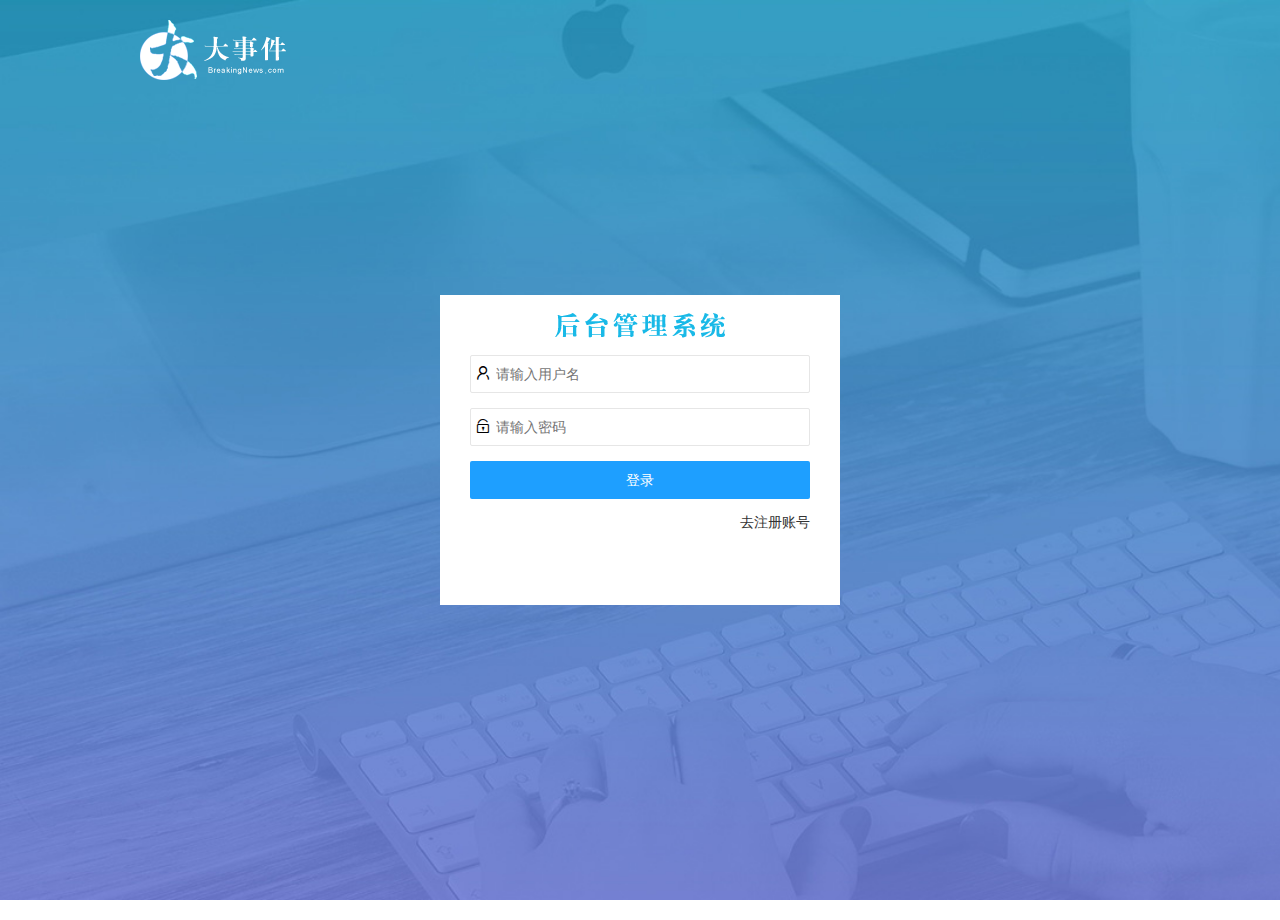
==== commit 006f5102: "小图标添加、注册表单验证" ====
--- a/login.html
+++ b/login.html
@@ -28,12 +28,14 @@
         <form class="layui-form" action="">
             <!-- 用户名 -->
             <div class="layui-form-item">
-                <input type="text" name="title" required lay-verify="required" placeholder="请输入用户名" autocomplete="off"
-                    class="layui-input">
+                <i class="layui-icon layui-icon-username"></i>
+                <input type="text" name="username" required lay-verify="required" placeholder="请输入用户名"
+                    autocomplete="off" class="layui-input">
             </div>
             <!-- 密码 -->
             <div class="layui-form-item">
-                <input type="password" name="title" required lay-verify="required" placeholder="请输入密码"
+                <i class="layui-icon layui-icon-password"></i>
+                <input type="password" name="password" required lay-verify="required" placeholder="请输入密码"
                     autocomplete="off" class="layui-input">
             </div>
             <!-- 按钮 -->
@@ -42,7 +44,7 @@
             </div>
             <!-- 超链接 -->
             <div class="layui-form-item goto">
-                <a href="#">去注册账号</a>
+                <a href="javascript:;">去注册账号</a>
             </div>
         </form>
         <!-- 登录的表单end -->
@@ -59,22 +61,25 @@
         <form class="layui-form" action="">
             <!-- 用户名 -->
             <div class="layui-form-item">
-                <input type="text" name="title" required lay-verify="required" placeholder="请输入用户名" autocomplete="off"
-                    class="layui-input">
+                <i class="layui-icon layui-icon-username"></i>
+                <input type="text" name="username" required lay-verify="required" placeholder="请输入用户名"
+                    autocomplete="off" class="layui-input">
             </div>
             <!-- 密码 -->
             <div class="layui-form-item">
-                <input type="password" name="title" required lay-verify="required" placeholder="请输入密码"
-                    autocomplete="off" class="layui-input">
+                <i class="layui-icon layui-icon-password"></i>
+                <input type="password" name="password" required lay-verify="required|length" placeholder="请输入密码"
+                    autocomplete="off" class="layui-input pwd">
             </div>
             <!-- 重复密码 -->
             <div class="layui-form-item">
-                <input type="password" name="title" required lay-verify="required" placeholder="请输入密码"
+                <i class="layui-icon layui-icon-password"></i>
+                <input type="password" required lay-verify="required|length|same" placeholder="请再次输入密码"
                     autocomplete="off" class="layui-input">
             </div>
             <!-- 按钮 -->
             <div class="layui-form-item">
-                <button class="layui-btn layui-bg-blue layui-btn-fluid" lay-submit lay-filter="formDemo">登录</button>
+                <button class="layui-btn layui-bg-blue layui-btn-fluid" lay-submit lay-filter="formDemo">注册</button>
             </div>
             <!-- 超链接 -->
             <div class="layui-form-item goto">
@@ -87,6 +92,7 @@
 
 
     <script src="/assets/lib/jquery.js"></script>
+    <script src="/assets/lib/layui/layui.all.js"></script>
     <script src="/assets/js/login.js"></script>
 </body>
 
--- a/assets/css/login.css
+++ b/assets/css/login.css
@@ -39,4 +39,18 @@
 /* 先隐藏注册的盒子 */
 .register {
     display: none;
+}
+
+
+/* 字体图标 */
+.layui-form-item {
+    position: relative;
+}
+.layui-icon {
+    position: absolute;
+    top: 10px;
+    left: 5px;
+}
+.layui-input {
+    padding-left: 25px;
 }